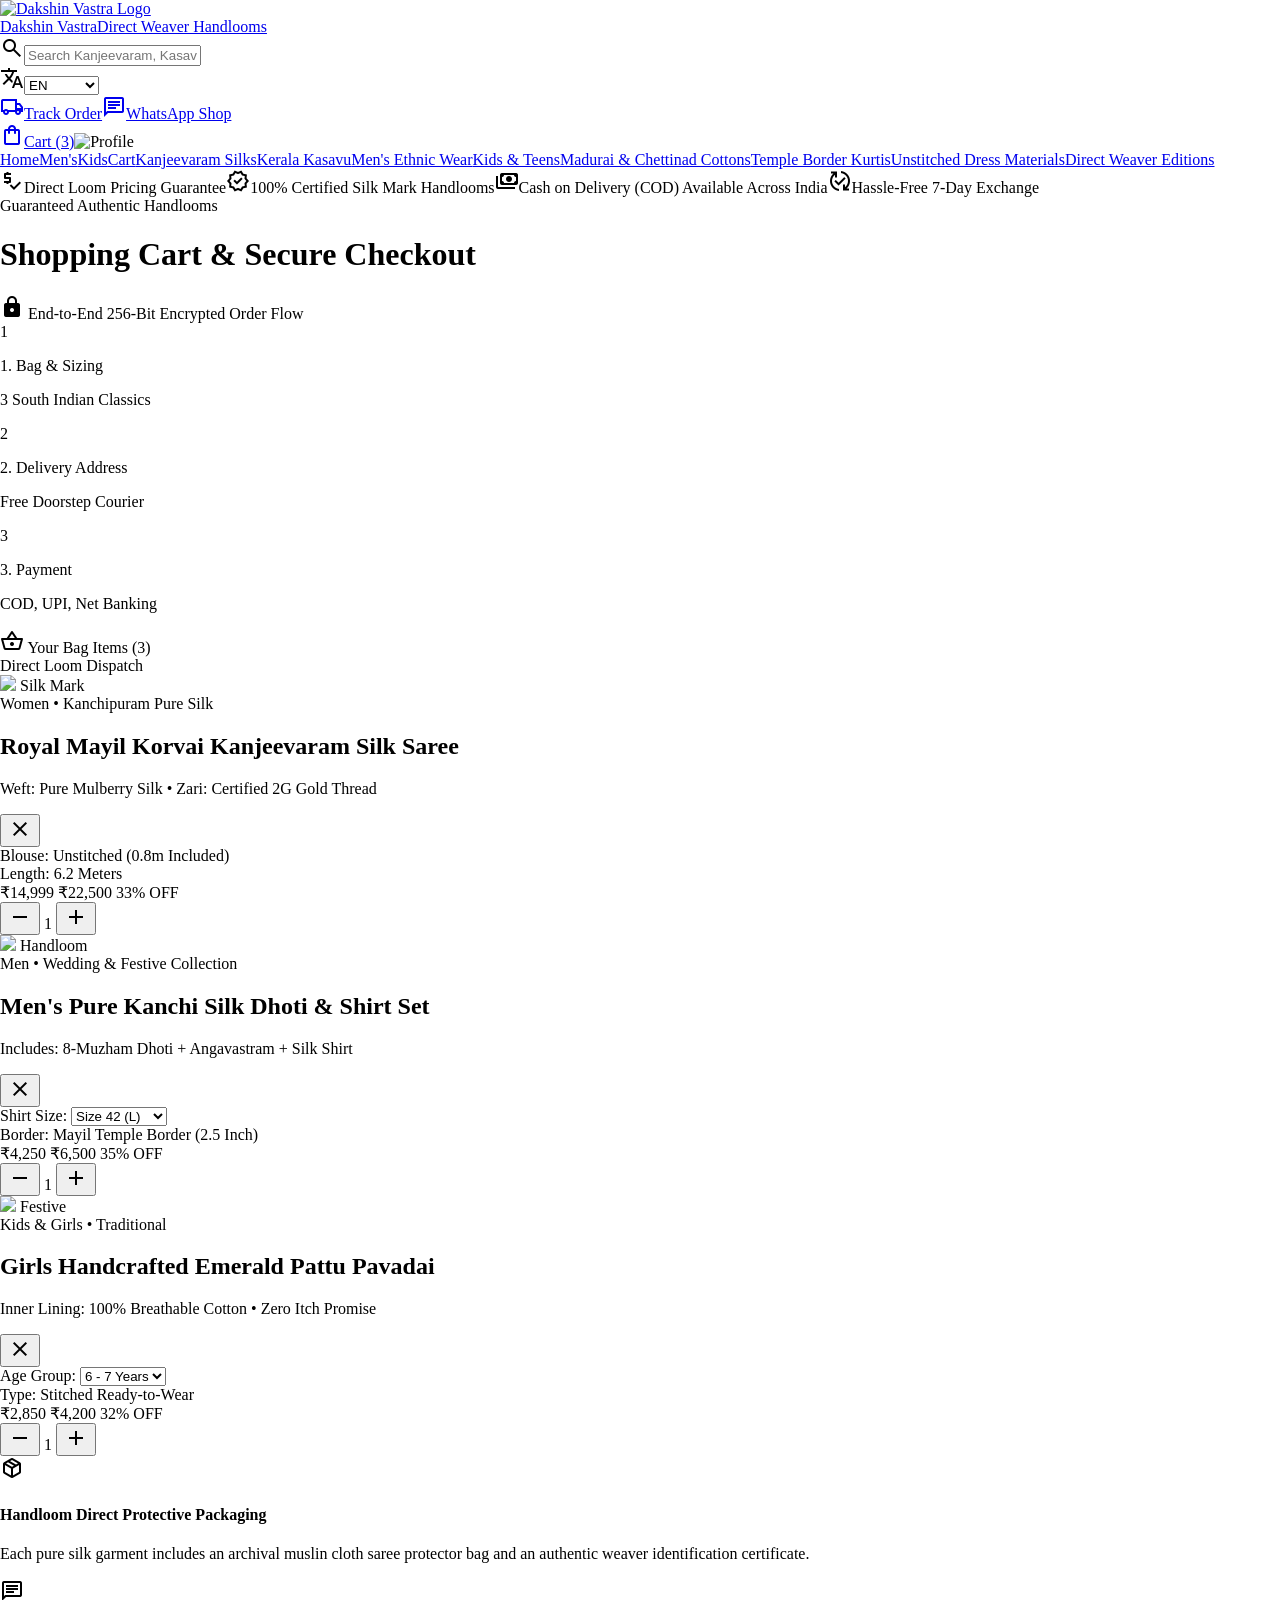
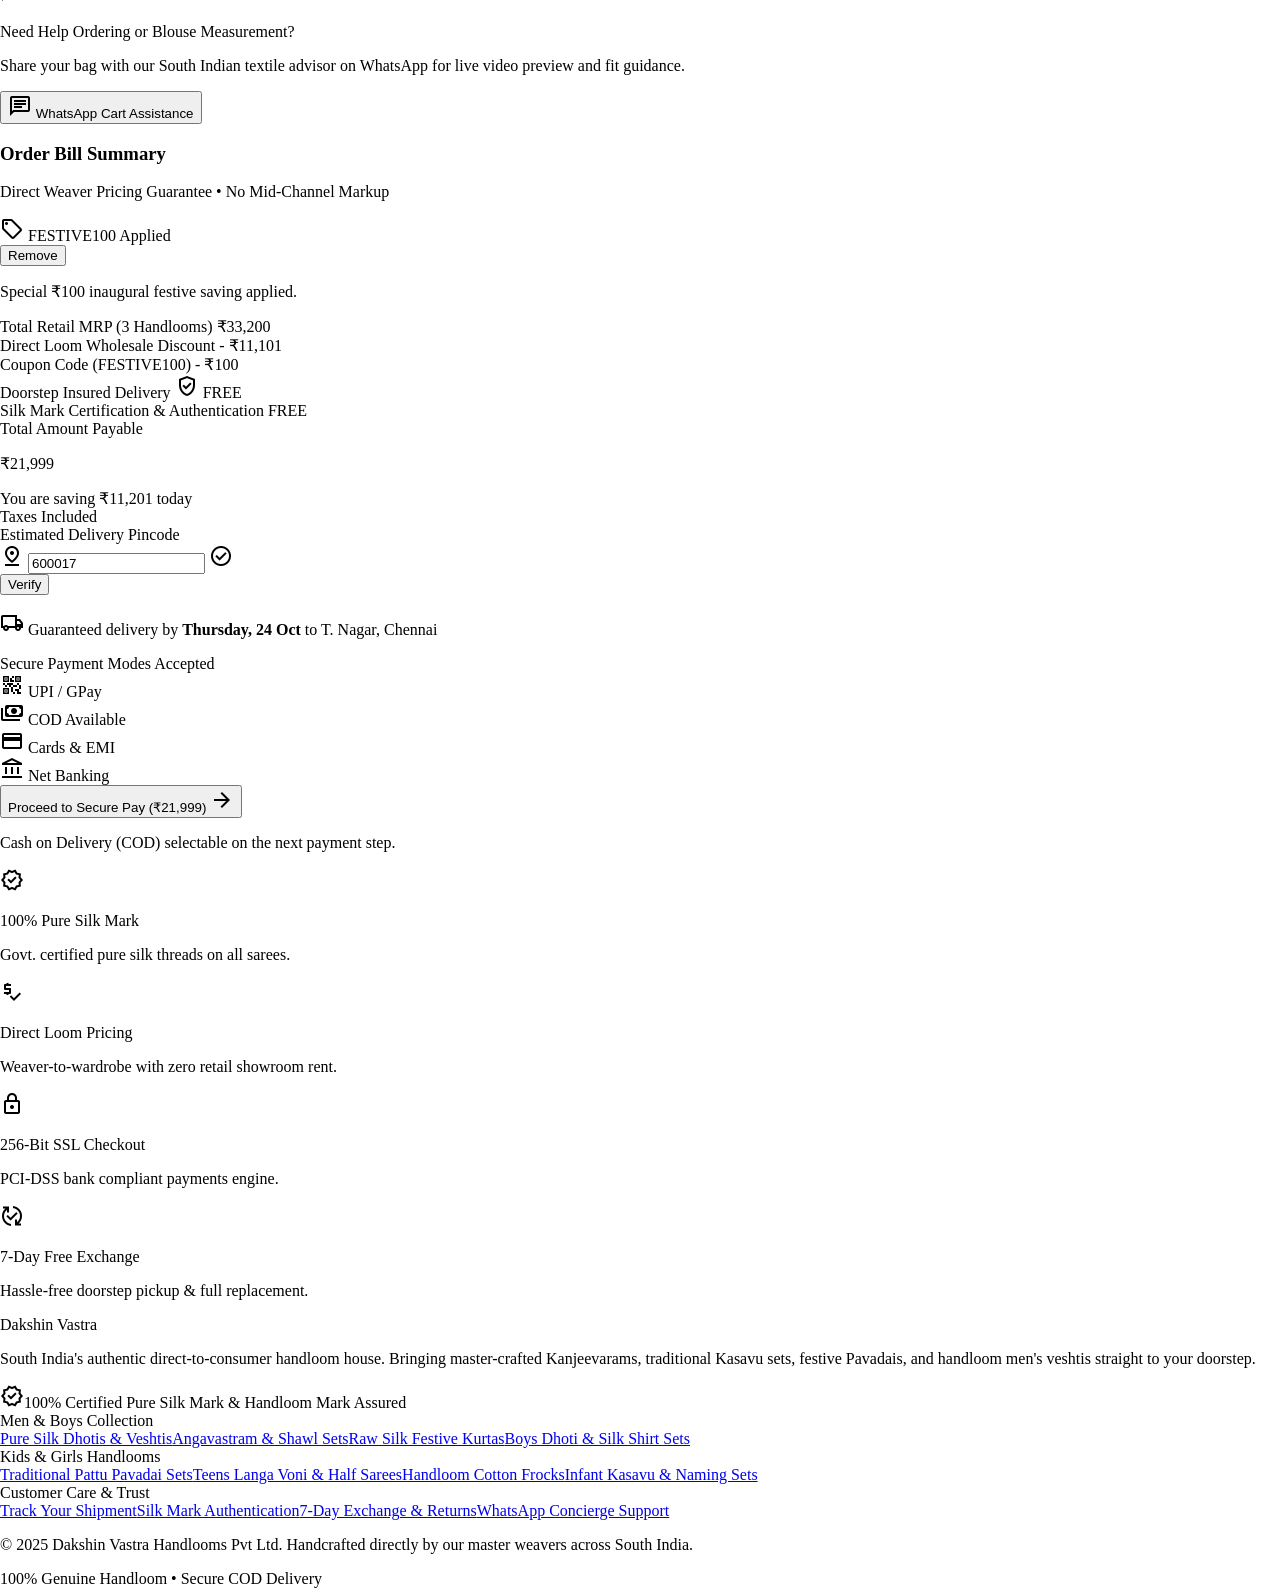
==== cart.html @ e1fdd0b8 "first commit" ====
<!DOCTYPE html>

<html lang="en"><head><meta charset="utf-8"/><meta content="width=device-width, initial-scale=1.0" name="viewport"/><meta content="web_standard" name="shell-type"/><link href="https://fonts.googleapis.com/css2?family=Plus+Jakarta+Sans:wght@400;600;700;800&amp;family=Material+Symbols+Outlined:opsz,wght,FILL,GRAD@20..48,100..700,0..1,-50..200" rel="stylesheet"/>
<link href="https://fonts.googleapis.com/css2?family=Material+Symbols+Outlined:wght,FILL@100..700,0..1&amp;display=swap" rel="stylesheet"/>
<link href="https://fonts.googleapis.com/css2?family=Material+Symbols+Outlined:wght,FILL@100..700,0..1&amp;display=swap" rel="stylesheet"/><style>@layer base{html,body{margin:0;padding:0;}body{overscroll-behavior:none;}main>:first-child{margin-top:0!important;}main>:last-child{margin-bottom:0!important;}}::-webkit-scrollbar{display:none;}</style><script src="https://cdn.tailwindcss.com"></script><script id="tailwind-config">tailwind.config = {
    darkMode: "class",
    theme: {
      extend: {
        "colors": {
          "on-secondary-fixed-variant": "#6e3900",
          "on-primary-fixed-variant": "#920029",
          "on-primary-container": "#ffd0d2",
          "on-secondary": "#ffffff",
          "surface-container-highest": "#d5e3fc",
          "inverse-primary": "#ffb2b7",
          "tertiary": "#00533b",
          "secondary-container": "#fe932c",
          "inverse-on-surface": "#eaf1ff",
          "on-tertiary-container": "#90eec5",
          "outline-variant": "#e3bdbf",
          "surface-bright": "#f8f9ff",
          "on-tertiary": "#ffffff",
          "tertiary-fixed-dim": "#7bd8b1",
          "surface-variant": "#d5e3fc",
          "outline": "#8f6f70",
          "surface-container-lowest": "#ffffff",
          "secondary": "#904d00",
          "on-background": "#0d1c2e",
          "secondary-fixed": "#ffdcc3",
          "error-container": "#ffdad6",
          "surface-dim": "#ccdbf3",
          "on-tertiary-fixed-variant": "#00513a",
          "on-error-container": "#93000a",
          "surface-container": "#e6eeff",
          "surface-tint": "#bb0f3a",
          "background": "#f8f9ff",
          "inverse-surface": "#233144",
          "primary": "#95002a",
          "on-surface-variant": "#5b4041",
          "error": "#ba1a1a",
          "surface-container-high": "#dce9ff",
          "on-primary-fixed": "#40000d",
          "tertiary-container": "#006e4f",
          "on-primary": "#ffffff",
          "on-error": "#ffffff",
          "primary-fixed-dim": "#ffb2b7",
          "on-surface": "#0d1c2e",
          "secondary-fixed-dim": "#ffb77d",
          "surface": "#f8f9ff",
          "tertiary-fixed": "#97f5cc",
          "surface-container-low": "#eff4ff",
          "on-tertiary-fixed": "#002115",
          "on-secondary-container": "#663500",
          "primary-container": "#be123c",
          "on-secondary-fixed": "#2f1500",
          "primary-fixed": "#ffdadb"
        },
        "borderRadius": {
          "DEFAULT": "0.125rem",
          "lg": "0.25rem",
          "xl": "0.5rem",
          "full": "0.75rem"
        },
        "spacing": {
          "gutter": "1rem",
          "margin": "1.5rem",
          "space-sm": "0.5rem",
          "space-xs": "0.25rem",
          "margin-mobile": "0.75rem",
          "space-xl": "2rem",
          "gutter-mobile": "0.5rem",
          "space-lg": "1.25rem",
          "space-md": "0.75rem"
        },
        "fontFamily": {
          "label-md": [
            "Plus Jakarta Sans"
          ],
          "headline-md": [
            "Plus Jakarta Sans"
          ],
          "body-md": [
            "Plus Jakarta Sans"
          ],
          "display-lg": [
            "Plus Jakarta Sans"
          ],
          "label-sm": [
            "Plus Jakarta Sans"
          ],
          "body-sm": [
            "Plus Jakarta Sans"
          ],
          "headline-sm": [
            "Plus Jakarta Sans"
          ],
          "label-lg": [
            "Plus Jakarta Sans"
          ],
          "body-lg": [
            "Plus Jakarta Sans"
          ],
          "headline-lg-mobile": [
            "Plus Jakarta Sans"
          ],
          "headline-lg": [
            "Plus Jakarta Sans"
          ]
        },
        "fontSize": {
          "label-md": [
            "12px",
            {
              "lineHeight": "16px",
              "letterSpacing": "0.02em",
              "fontWeight": "600"
            }
          ],
          "headline-md": [
            "22px",
            {
              "lineHeight": "30px",
              "fontWeight": "700"
            }
          ],
          "body-md": [
            "14px",
            {
              "lineHeight": "20px",
              "fontWeight": "400"
            }
          ],
          "display-lg": [
            "40px",
            {
              "lineHeight": "48px",
              "letterSpacing": "-0.02em",
              "fontWeight": "800"
            }
          ],
          "label-sm": [
            "10px",
            {
              "lineHeight": "14px",
              "letterSpacing": "0.04em",
              "fontWeight": "700"
            }
          ],
          "body-sm": [
            "12px",
            {
              "lineHeight": "18px",
              "fontWeight": "400"
            }
          ],
          "headline-sm": [
            "18px",
            {
              "lineHeight": "26px",
              "fontWeight": "600"
            }
          ],
          "label-lg": [
            "14px",
            {
              "lineHeight": "20px",
              "letterSpacing": "0.01em",
              "fontWeight": "700"
            }
          ],
          "body-lg": [
            "16px",
            {
              "lineHeight": "24px",
              "fontWeight": "400"
            }
          ],
          "headline-lg-mobile": [
            "24px",
            {
              "lineHeight": "32px",
              "letterSpacing": "-0.01em",
              "fontWeight": "700"
            }
          ],
          "headline-lg": [
            "30px",
            {
              "lineHeight": "38px",
              "letterSpacing": "-0.01em",
              "fontWeight": "700"
            }
          ]
        }
      },
    },
  }</script></head><body class="bg-surface font-body-md text-body-md text-on-surface antialiased"><header class="fixed top-0 left-0 w-full z-50 bg-surface-container-lowest/95 backdrop-blur-xl shadow-[0_1px_8px_rgba(0,0,0,0.04)]"><div class="h-36 max-w-7xl mx-auto px-margin flex flex-col justify-between py-space-xs"><div class="flex items-center justify-between gap-gutter pt-space-xs"><div class="flex items-center gap-space-md shrink-0"><a class="flex items-center gap-space-md shrink-0" href="index.html"><img alt="Dakshin Vastra Logo" class="h-8 w-auto object-contain" src="https://lh3.googleusercontent.com/aida-public/[base64]"/><div class="flex flex-col"><span class="font-headline-sm text-headline-sm font-bold text-primary tracking-tight">Dakshin Vastra</span><span class="font-label-sm text-label-sm text-on-surface-variant uppercase tracking-wider">Direct Weaver Handlooms</span></div></a></div><div class="flex-1 max-w-2xl px-space-md"><div class="flex items-center bg-surface-container-low px-space-md py-space-xs rounded-xl"><span class="material-symbols-outlined text-outline mr-space-xs text-lg">search</span><input class="w-full bg-transparent border-0 outline-none font-body-sm text-body-sm text-on-surface placeholder-on-surface-variant focus:ring-0" placeholder="Search Kanjeevaram, Kasavu, Men's Veshti Sets, Pattu Pavadai, Kurtis..." type="text"/></div></div><div class="flex items-center gap-gutter shrink-0"><div class="flex items-center gap-space-xs bg-surface-container px-space-sm py-space-xs rounded-lg"><span class="material-symbols-outlined text-base text-secondary">translate</span><select class="bg-transparent border-0 outline-none font-label-md text-label-md text-on-surface cursor-pointer"><option selected="">EN</option><option>தமிழ்</option><option>తెలుగు</option><option>ಕನ್ನಡ</option><option>മലയാളം</option></select></div><a class="font-label-md text-label-md text-on-surface-variant hover:text-on-surface transition-colors flex items-center gap-space-xs" href="#"><span class="material-symbols-outlined text-base">local_shipping</span>Track Order</a><a class="bg-tertiary text-on-tertiary font-label-md text-label-md px-space-md py-space-xs rounded-xl shadow-[0_1px_8px_rgba(0,0,0,0.04)] hover:bg-tertiary-container hover:text-on-tertiary transition-colors flex items-center gap-space-xs" href="#"><span class="material-symbols-outlined text-base">chat</span>WhatsApp Shop</a><div class="flex items-center gap-gutter pl-space-xs"><a class="flex items-center gap-space-xs text-on-surface-variant hover:text-on-surface transition-colors" href="cart.html"><span class="material-symbols-outlined text-xl text-primary">shopping_bag</span><span class="font-label-md text-label-md font-bold text-primary">Cart (3)</span></a><img alt="Profile" class="w-8 h-8 rounded-full object-cover" src="https://lh3.googleusercontent.com/aida-public/[base64]"/></div></div></div><nav class="flex items-center justify-between overflow-x-auto gap-space-md py-space-sm px-space-sm scrollbar-none bg-gradient-to-r from-[#ffe8f1] via-[#fff2f8] to-[#fce2ee] border-y border-[#d81b60]/30 shadow-[inset_0_1px_0_rgba(255,255,255,0.7)]" data-active-classes="bg-primary-container text-on-primary font-bold rounded-lg"><a class="shrink-0 font-label-lg text-label-lg text-on-surface-variant hover:text-primary border border-[#d81b60]/60 rounded-xl bg-white/80 px-space-md py-space-sm transition-all duration-200 shadow-sm hover:shadow-md hover:-translate-y-0.5" href="index.html">Home</a><a class="shrink-0 font-label-lg text-label-lg text-on-surface-variant hover:text-primary border border-[#d81b60]/60 rounded-xl bg-white/80 px-space-md py-space-sm transition-all duration-200 shadow-sm hover:shadow-md hover:-translate-y-0.5" href="mens.html">Men's</a><a class="shrink-0 font-label-lg text-label-lg text-on-surface-variant hover:text-primary border border-[#d81b60]/60 rounded-xl bg-white/80 px-space-md py-space-sm transition-all duration-200 shadow-sm hover:shadow-md hover:-translate-y-0.5" href="kids.html">Kids</a><a class="shrink-0 font-label-lg text-label-lg text-on-surface-variant hover:text-primary border border-[#d81b60]/60 rounded-xl bg-white/80 px-space-md py-space-sm transition-all duration-200 shadow-sm hover:shadow-md hover:-translate-y-0.5" href="cart.html">Cart</a><a class="shrink-0 font-label-lg text-label-lg text-on-surface-variant hover:text-primary border border-[#d81b60]/60 rounded-xl bg-white/80 px-space-md py-space-sm transition-all duration-200 shadow-sm hover:shadow-md hover:-translate-y-0.5" data-path="kanjeevaram-silks" href="index.html">Kanjeevaram Silks</a><a class="shrink-0 font-label-lg text-label-lg text-on-surface-variant hover:text-primary border border-[#d81b60]/60 rounded-xl bg-white/80 px-space-md py-space-sm transition-all duration-200 shadow-sm hover:shadow-md hover:-translate-y-0.5" data-path="kerala-kasavu" href="index.html">Kerala Kasavu</a><a class="shrink-0 font-label-lg text-label-lg text-on-surface-variant hover:text-primary border border-[#d81b60]/60 rounded-xl bg-white/80 px-space-md py-space-sm transition-all duration-200 shadow-sm hover:shadow-md hover:-translate-y-0.5" data-path="mens-ethnic-wear" href="mens.html">Men's Ethnic Wear</a><a class="shrink-0 font-label-lg text-label-lg text-on-surface-variant hover:text-primary border border-[#d81b60]/60 rounded-xl bg-white/80 px-space-md py-space-sm transition-all duration-200 shadow-sm hover:shadow-md hover:-translate-y-0.5" data-path="kids-teens-traditionals" href="kids.html">Kids &amp; Teens</a><a class="shrink-0 font-label-lg text-label-lg text-on-surface-variant hover:text-primary border border-[#d81b60]/60 rounded-xl bg-white/80 px-space-md py-space-sm transition-all duration-200 shadow-sm hover:shadow-md hover:-translate-y-0.5" data-path="madurai-chettinad-cottons" href="index.html">Madurai &amp; Chettinad Cottons</a><a class="shrink-0 font-label-lg text-label-lg text-on-surface-variant hover:text-primary border border-[#d81b60]/60 rounded-xl bg-white/80 px-space-md py-space-sm transition-all duration-200 shadow-sm hover:shadow-md hover:-translate-y-0.5" data-path="temple-border-kurtis" href="index.html">Temple Border Kurtis</a><a class="shrink-0 font-label-lg text-label-lg text-on-surface-variant hover:text-primary border border-[#d81b60]/60 rounded-xl bg-white/80 px-space-md py-space-sm transition-all duration-200 shadow-sm hover:shadow-md hover:-translate-y-0.5" data-path="unstitched-dress-materials" href="index.html">Unstitched Dress Materials</a><a class="shrink-0 font-label-lg text-label-lg text-on-surface-variant hover:text-primary border border-[#d81b60]/60 rounded-xl bg-white/80 px-space-md py-space-sm transition-all duration-200 shadow-sm hover:shadow-md hover:-translate-y-0.5" data-path="direct-weaver-editions" href="index.html">Direct Weaver Editions</a></nav></div><div class="w-full bg-secondary-fixed text-on-secondary-fixed py-space-xs px-margin"><div class="max-w-7xl mx-auto flex items-center justify-around font-label-md text-label-md"><span class="flex items-center gap-space-xs"><span class="material-symbols-outlined text-base text-secondary">price_check</span>Direct Loom Pricing Guarantee</span><span class="flex items-center gap-space-xs"><span class="material-symbols-outlined text-base text-secondary">verified</span>100% Certified Silk Mark Handlooms</span><span class="flex items-center gap-space-xs"><span class="material-symbols-outlined text-base text-secondary">payments</span>Cash on Delivery (COD) Available Across India</span><span class="flex items-center gap-space-xs"><span class="material-symbols-outlined text-base text-secondary">published_with_changes</span>Hassle-Free 7-Day Exchange</span></div></div></header><main class="w-full pt-36 bg-surface"><div class="flex flex-col w-full">
<div class="max-w-7xl mx-auto w-full px-margin-mobile md:px-margin py-space-lg">
<!-- Breadcrumb / Stepper Navigation -->
<div class="mb-space-xl">
<div class="flex flex-col md:flex-row md:items-center justify-between gap-space-md pb-space-md">
<div>
<span class="font-label-sm text-label-sm uppercase tracking-widest text-primary font-bold">Guaranteed Authentic Handlooms</span>
<h1 class="font-headline-lg text-headline-lg text-on-surface tracking-tight mt-space-xs">Shopping Cart &amp; Secure Checkout</h1>
</div>
<div class="flex items-center gap-space-xs text-on-surface-variant font-label-md text-label-md">
<span class="material-symbols-outlined text-tertiary text-base" style="font-variation-settings: 'FILL' 1;">lock</span>
<span>End-to-End 256-Bit Encrypted Order Flow</span>
</div>
</div>
<!-- 3-Step Checkout Stepper -->
<div class="bg-surface-container-low rounded-xl p-space-sm md:p-space-md shadow-sm">
<div class="grid grid-cols-3 gap-space-xs md:gap-gutter text-center relative">
<!-- Step 1: Active -->
<div class="flex items-center gap-space-xs md:gap-space-sm bg-surface-container-lowest p-space-xs md:p-space-sm rounded-lg shadow-sm">
<div class="w-7 h-7 md:w-8 md:h-8 rounded-full bg-primary text-on-primary flex items-center justify-center font-label-lg text-label-lg shrink-0">1</div>
<div class="text-left min-w-0">
<p class="font-label-md text-label-md font-bold text-primary truncate">1. Bag &amp; Sizing</p>
<p class="font-body-sm text-body-sm text-on-surface-variant hidden sm:block truncate">3 South Indian Classics</p>
</div>
</div>
<!-- Step 2: Next -->
<div class="flex items-center gap-space-xs md:gap-space-sm p-space-xs md:p-space-sm rounded-lg opacity-85">
<div class="w-7 h-7 md:w-8 md:h-8 rounded-full bg-surface-container-high text-on-surface flex items-center justify-center font-label-lg text-label-lg shrink-0">2</div>
<div class="text-left min-w-0">
<p class="font-label-md text-label-md font-bold text-on-surface truncate">2. Delivery Address</p>
<p class="font-body-sm text-body-sm text-on-surface-variant hidden sm:block truncate">Free Doorstep Courier</p>
</div>
</div>
<!-- Step 3: Pending -->
<div class="flex items-center gap-space-xs md:gap-space-sm p-space-xs md:p-space-sm rounded-lg opacity-60">
<div class="w-7 h-7 md:w-8 md:h-8 rounded-full bg-surface-container-high text-on-surface flex items-center justify-center font-label-lg text-label-lg shrink-0">3</div>
<div class="text-left min-w-0">
<p class="font-label-md text-label-md font-bold text-on-surface truncate">3. Payment</p>
<p class="font-body-sm text-body-sm text-on-surface-variant hidden sm:block truncate">COD, UPI, Net Banking</p>
</div>
</div>
</div>
</div>
</div>
<!-- Main Content Grid -->
<div class="grid grid-cols-1 lg:grid-cols-12 gap-space-lg items-start">
<!-- Left Column: Cart Items & Customization (7 Cols) -->
<div class="lg:col-span-7 flex flex-col gap-space-lg">
<!-- Header Ribbon for Items -->
<div class="flex items-center justify-between bg-surface-container-lowest p-space-md rounded-xl shadow-sm">
<div class="flex items-center gap-space-sm">
<span class="material-symbols-outlined text-primary text-xl">shopping_basket</span>
<span class="font-headline-sm text-headline-sm text-on-surface font-bold">Your Bag Items (3)</span>
</div>
<span class="bg-secondary-fixed text-on-secondary-fixed font-label-sm text-label-sm px-space-sm py-space-xs rounded-full font-bold">Direct Loom Dispatch</span>
</div>
<!-- Product Cards Container -->
<div class="flex flex-col gap-space-md">
<!-- Item 1: Women's Saree -->
<div class="bg-surface-container-lowest p-space-md rounded-xl shadow-sm relative overflow-hidden flex flex-col sm:flex-row gap-space-md transition hover:shadow-md">
<div class="w-full sm:w-32 h-44 sm:h-40 shrink-0 rounded-lg overflow-hidden relative">
<img class="w-full h-full object-cover" data-alt="Exquisite Royal Mayil motif peacock blue and rani pink pure Kanjeevaram silk saree adorned with gleaming gold zari borders, photographed under soft boutique daylight showcasing fine hand-woven silk luster" src="https://lh3.googleusercontent.com/aida-public/[base64]"/>
<span class="absolute top-space-xs left-space-xs bg-tertiary text-on-tertiary font-label-sm text-label-sm px-space-xs py-0.5 rounded-DEFAULT">Silk Mark</span>
</div>
<div class="flex flex-col justify-between flex-1 min-w-0">
<div>
<div class="flex items-start justify-between gap-space-xs">
<div>
<span class="font-label-sm text-label-sm text-secondary uppercase tracking-wider font-bold">Women • Kanchipuram Pure Silk</span>
<h2 class="font-headline-sm text-headline-sm text-on-surface font-bold truncate">Royal Mayil Korvai Kanjeevaram Silk Saree</h2>
<p class="font-body-sm text-body-sm text-on-surface-variant mt-0.5">Weft: Pure Mulberry Silk • Zari: Certified 2G Gold Thread</p>
</div>
<button aria-label="Remove item" class="text-outline hover:text-error transition-colors p-space-xs">
<span class="material-symbols-outlined text-lg">close</span>
</button>
</div>
<!-- Customization / Options -->
<div class="flex flex-wrap items-center gap-space-sm mt-space-sm font-label-sm text-label-sm">
<div class="bg-surface-container-low px-space-sm py-space-xs rounded-lg flex items-center gap-space-xs text-on-surface">
<span class="text-on-surface-variant">Blouse:</span>
<span class="font-bold">Unstitched (0.8m Included)</span>
</div>
<div class="bg-surface-container-low px-space-sm py-space-xs rounded-lg flex items-center gap-space-xs text-on-surface">
<span class="text-on-surface-variant">Length:</span>
<span class="font-bold">6.2 Meters</span>
</div>
</div>
</div>
<div class="flex items-end justify-between mt-space-md pt-space-xs">
<div class="flex items-center gap-space-xs">
<span class="font-headline-sm text-headline-sm font-bold text-primary">₹14,999</span>
<span class="font-body-sm text-body-sm text-outline line-through">₹22,500</span>
<span class="font-label-sm text-label-sm text-tertiary font-bold ml-space-xs">33% OFF</span>
</div>
<!-- Quantity Pill -->
<div class="flex items-center bg-surface-container-low rounded-lg p-0.5">
<button aria-label="Decrease quantity" class="w-7 h-7 flex items-center justify-center rounded-DEFAULT bg-surface-container-lowest text-on-surface font-bold hover:bg-surface-container transition">
<span class="material-symbols-outlined text-sm">remove</span>
</button>
<span class="px-space-sm font-label-md text-label-md font-bold text-on-surface">1</span>
<button aria-label="Increase quantity" class="w-7 h-7 flex items-center justify-center rounded-DEFAULT bg-surface-container-lowest text-on-surface font-bold hover:bg-surface-container transition">
<span class="material-symbols-outlined text-sm">add</span>
</button>
</div>
</div>
</div>
</div>
<!-- Item 2: Men's Handloom Set -->
<div class="bg-surface-container-lowest p-space-md rounded-xl shadow-sm relative overflow-hidden flex flex-col sm:flex-row gap-space-md transition hover:shadow-md">
<div class="w-full sm:w-32 h-44 sm:h-40 shrink-0 rounded-lg overflow-hidden relative">
<img class="w-full h-full object-cover" data-alt="Traditional South Indian men's pure raw silk cream-colored dhoti veshti and matching silk full-sleeve shirt set neatly folded with thick gold temple border accent, pristine studio flatlay lighting" src="https://lh3.googleusercontent.com/aida-public/[base64]"/>
<span class="absolute top-space-xs left-space-xs bg-tertiary-container text-on-tertiary font-label-sm text-label-sm px-space-xs py-0.5 rounded-DEFAULT">Handloom</span>
</div>
<div class="flex flex-col justify-between flex-1 min-w-0">
<div>
<div class="flex items-start justify-between gap-space-xs">
<div>
<span class="font-label-sm text-label-sm text-secondary uppercase tracking-wider font-bold">Men • Wedding &amp; Festive Collection</span>
<h2 class="font-headline-sm text-headline-sm text-on-surface font-bold truncate">Men's Pure Kanchi Silk Dhoti &amp; Shirt Set</h2>
<p class="font-body-sm text-body-sm text-on-surface-variant mt-0.5">Includes: 8-Muzham Dhoti + Angavastram + Silk Shirt</p>
</div>
<button aria-label="Remove item" class="text-outline hover:text-error transition-colors p-space-xs">
<span class="material-symbols-outlined text-lg">close</span>
</button>
</div>
<!-- Customization / Options -->
<div class="flex flex-wrap items-center gap-space-sm mt-space-sm font-label-sm text-label-sm">
<div class="bg-surface-container-low px-space-sm py-space-xs rounded-lg flex items-center gap-space-xs text-on-surface">
<span class="text-on-surface-variant">Shirt Size:</span>
<select aria-label="Select shirt size" class="bg-transparent border-0 font-label-sm text-label-sm font-bold text-on-surface cursor-pointer focus:ring-0 p-0">
<option>Size 40 (M)</option>
<option selected="">Size 42 (L)</option>
<option>Size 44 (XL)</option>
</select>
</div>
<div class="bg-surface-container-low px-space-sm py-space-xs rounded-lg flex items-center gap-space-xs text-on-surface">
<span class="text-on-surface-variant">Border:</span>
<span class="font-bold">Mayil Temple Border (2.5 Inch)</span>
</div>
</div>
</div>
<div class="flex items-end justify-between mt-space-md pt-space-xs">
<div class="flex items-center gap-space-xs">
<span class="font-headline-sm text-headline-sm font-bold text-primary">₹4,250</span>
<span class="font-body-sm text-body-sm text-outline line-through">₹6,500</span>
<span class="font-label-sm text-label-sm text-tertiary font-bold ml-space-xs">35% OFF</span>
</div>
<!-- Quantity Pill -->
<div class="flex items-center bg-surface-container-low rounded-lg p-0.5">
<button aria-label="Decrease quantity" class="w-7 h-7 flex items-center justify-center rounded-DEFAULT bg-surface-container-lowest text-on-surface font-bold hover:bg-surface-container transition">
<span class="material-symbols-outlined text-sm">remove</span>
</button>
<span class="px-space-sm font-label-md text-label-md font-bold text-on-surface">1</span>
<button aria-label="Increase quantity" class="w-7 h-7 flex items-center justify-center rounded-DEFAULT bg-surface-container-lowest text-on-surface font-bold hover:bg-surface-container transition">
<span class="material-symbols-outlined text-sm">add</span>
</button>
</div>
</div>
</div>
</div>
<!-- Item 3: Kids Pattu Pavadai -->
<div class="bg-surface-container-lowest p-space-md rounded-xl shadow-sm relative overflow-hidden flex flex-col sm:flex-row gap-space-md transition hover:shadow-md">
<div class="w-full sm:w-32 h-44 sm:h-40 shrink-0 rounded-lg overflow-hidden relative">
<img class="w-full h-full object-cover" data-alt="Traditional young girl's South Indian festive Pattu Pavadai lehenga set in deep emerald green and mango yellow with pure zari checks and broad golden border, styled on an ivory wooden stand" src="https://lh3.googleusercontent.com/aida-public/[base64]"/>
<span class="absolute top-space-xs left-space-xs bg-secondary text-on-secondary font-label-sm text-label-sm px-space-xs py-0.5 rounded-DEFAULT">Festive</span>
</div>
<div class="flex flex-col justify-between flex-1 min-w-0">
<div>
<div class="flex items-start justify-between gap-space-xs">
<div>
<span class="font-label-sm text-label-sm text-secondary uppercase tracking-wider font-bold">Kids &amp; Girls • Traditional</span>
<h2 class="font-headline-sm text-headline-sm text-on-surface font-bold truncate">Girls Handcrafted Emerald Pattu Pavadai</h2>
<p class="font-body-sm text-body-sm text-on-surface-variant mt-0.5">Inner Lining: 100% Breathable Cotton • Zero Itch Promise</p>
</div>
<button aria-label="Remove item" class="text-outline hover:text-error transition-colors p-space-xs">
<span class="material-symbols-outlined text-lg">close</span>
</button>
</div>
<!-- Customization / Options -->
<div class="flex flex-wrap items-center gap-space-sm mt-space-sm font-label-sm text-label-sm">
<div class="bg-surface-container-low px-space-sm py-space-xs rounded-lg flex items-center gap-space-xs text-on-surface">
<span class="text-on-surface-variant">Age Group:</span>
<select aria-label="Select age group" class="bg-transparent border-0 font-label-sm text-label-sm font-bold text-on-surface cursor-pointer focus:ring-0 p-0">
<option>4 - 5 Years</option>
<option selected="">6 - 7 Years</option>
<option>8 - 9 Years</option>
</select>
</div>
<div class="bg-surface-container-low px-space-sm py-space-xs rounded-lg flex items-center gap-space-xs text-on-surface">
<span class="text-on-surface-variant">Type:</span>
<span class="font-bold">Stitched Ready-to-Wear</span>
</div>
</div>
</div>
<div class="flex items-end justify-between mt-space-md pt-space-xs">
<div class="flex items-center gap-space-xs">
<span class="font-headline-sm text-headline-sm font-bold text-primary">₹2,850</span>
<span class="font-body-sm text-body-sm text-outline line-through">₹4,200</span>
<span class="font-label-sm text-label-sm text-tertiary font-bold ml-space-xs">32% OFF</span>
</div>
<!-- Quantity Pill -->
<div class="flex items-center bg-surface-container-low rounded-lg p-0.5">
<button aria-label="Decrease quantity" class="w-7 h-7 flex items-center justify-center rounded-DEFAULT bg-surface-container-lowest text-on-surface font-bold hover:bg-surface-container transition">
<span class="material-symbols-outlined text-sm">remove</span>
</button>
<span class="px-space-sm font-label-md text-label-md font-bold text-on-surface">1</span>
<button aria-label="Increase quantity" class="w-7 h-7 flex items-center justify-center rounded-DEFAULT bg-surface-container-lowest text-on-surface font-bold hover:bg-surface-container transition">
<span class="material-symbols-outlined text-sm">add</span>
</button>
</div>
</div>
</div>
</div>
</div>
<!-- Direct Customer Delivery Assurance -->
<div class="bg-surface-container-low p-space-md rounded-xl flex items-center gap-space-md">
<div class="w-10 h-10 rounded-full bg-surface-container-lowest flex items-center justify-center text-primary shrink-0 shadow-sm">
<span class="material-symbols-outlined text-xl">package_2</span>
</div>
<div class="flex-1">
<h4 class="font-label-lg text-label-lg font-bold text-on-surface">Handloom Direct Protective Packaging</h4>
<p class="font-body-sm text-body-sm text-on-surface-variant">Each pure silk garment includes an archival muslin cloth saree protector bag and an authentic weaver identification certificate.</p>
</div>
</div>
<!-- WhatsApp Concierge Support Card -->
<div class="bg-gradient-to-r from-tertiary-fixed-dim/20 to-surface-container-low p-space-md rounded-xl flex flex-col sm:flex-row items-start sm:items-center justify-between gap-space-md shadow-sm">
<div class="flex items-center gap-space-md">
<div class="w-12 h-12 rounded-full bg-tertiary text-on-tertiary flex items-center justify-center shrink-0 shadow-sm">
<span class="material-symbols-outlined text-2xl">chat</span>
</div>
<div>
<p class="font-label-lg text-label-lg font-bold text-on-surface">Need Help Ordering or Blouse Measurement?</p>
<p class="font-body-sm text-body-sm text-on-surface-variant">Share your bag with our South Indian textile advisor on WhatsApp for live video preview and fit guidance.</p>
</div>
</div>
<button class="bg-tertiary hover:bg-tertiary-container text-on-tertiary font-label-md text-label-md px-space-md py-space-sm rounded-lg flex items-center gap-space-xs shrink-0 transition-colors shadow-sm">
<span class="material-symbols-outlined text-base">chat</span>
<span>WhatsApp Cart Assistance</span>
</button>
</div>
</div>
<!-- Right Column: Transparent Summary & Payment Options (5 Cols) -->
<div class="lg:col-span-5 flex flex-col gap-space-md sticky top-40">
<!-- Order Summary Card -->
<div class="bg-surface-container-lowest p-space-lg rounded-xl shadow-md">
<h3 class="font-headline-sm text-headline-sm font-bold text-on-surface pb-space-xs">Order Bill Summary</h3>
<p class="font-body-sm text-body-sm text-on-surface-variant mb-space-md">Direct Weaver Pricing Guarantee • No Mid-Channel Markup</p>
<!-- Coupon Module -->
<div class="bg-surface-container-low p-space-sm rounded-lg mb-space-md">
<div class="flex items-center justify-between gap-space-xs">
<div class="flex items-center gap-space-xs flex-1">
<span class="material-symbols-outlined text-tertiary text-lg">local_offer</span>
<span class="font-label-md text-label-md font-bold text-tertiary">FESTIVE100</span>
<span class="font-label-sm text-label-sm bg-tertiary-fixed text-on-tertiary-fixed px-space-xs rounded-DEFAULT">Applied</span>
</div>
<button class="font-label-sm text-label-sm text-primary font-bold hover:underline">Remove</button>
</div>
<p class="font-body-sm text-body-sm text-on-surface-variant mt-1 pl-6">Special ₹100 inaugural festive saving applied.</p>
</div>
<!-- Price Line Items -->
<div class="flex flex-col gap-space-sm font-body-md text-body-md text-on-surface-variant pb-space-md">
<div class="flex justify-between items-center">
<span>Total Retail MRP (3 Handlooms)</span>
<span class="text-on-surface line-through font-body-sm text-body-sm">₹33,200</span>
</div>
<div class="flex justify-between items-center text-primary font-bold">
<span>Direct Loom Wholesale Discount</span>
<span>- ₹11,101</span>
</div>
<div class="flex justify-between items-center">
<span>Coupon Code (FESTIVE100)</span>
<span class="text-tertiary font-bold">- ₹100</span>
</div>
<div class="flex justify-between items-center">
<span class="flex items-center gap-space-xs">
<span>Doorstep Insured Delivery</span>
<span class="material-symbols-outlined text-outline text-sm">verified_user</span>
</span>
<span class="text-tertiary font-bold uppercase font-label-md text-label-md">FREE</span>
</div>
<div class="flex justify-between items-center">
<span>Silk Mark Certification &amp; Authentication</span>
<span class="text-tertiary font-bold uppercase font-label-md text-label-md">FREE</span>
</div>
</div>
<!-- Total Due Row -->
<div class="bg-surface-container-low p-space-md rounded-xl flex items-center justify-between mb-space-lg">
<div>
<span class="font-label-sm text-label-sm uppercase tracking-wider text-on-surface-variant font-bold">Total Amount Payable</span>
<p class="font-headline-md text-headline-md font-bold text-primary">₹21,999</p>
<span class="font-label-sm text-label-sm text-tertiary font-bold">You are saving ₹11,201 today</span>
</div>
<div class="text-right">
<span class="bg-tertiary-fixed text-on-tertiary-fixed font-label-sm text-label-sm px-space-sm py-space-xs rounded-full font-bold">Taxes Included</span>
</div>
</div>
<!-- Pincode Check -->
<div class="mb-space-md">
<label class="block font-label-sm text-label-sm uppercase tracking-wider text-on-surface-variant font-bold mb-space-xs">Estimated Delivery Pincode</label>
<div class="flex items-center gap-space-xs">
<div class="flex-1 flex items-center bg-surface-container-low px-space-md py-space-xs rounded-lg">
<span class="material-symbols-outlined text-outline mr-space-xs text-base">pin_drop</span>
<input class="w-full bg-transparent border-0 outline-none font-label-md text-label-md text-on-surface focus:ring-0 p-0" placeholder="Enter 6-digit Pincode" type="text" value="600017"/>
<span class="material-symbols-outlined text-tertiary text-lg">check_circle</span>
</div>
<button class="bg-surface-container-high hover:bg-surface-container-highest text-on-surface font-label-md text-label-md px-space-md py-space-xs rounded-lg transition-colors">
                Verify
              </button>
</div>
<p class="font-body-sm text-body-sm text-tertiary mt-1 flex items-center gap-1">
<span class="material-symbols-outlined text-sm">local_shipping</span> Guaranteed delivery by <strong>Thursday, 24 Oct</strong> to T. Nagar, Chennai
            </p>
</div>
<!-- Accepted Payment Methods Carousel -->
<div class="mb-space-lg">
<span class="block font-label-sm text-label-sm uppercase tracking-wider text-on-surface-variant font-bold mb-space-xs">Secure Payment Modes Accepted</span>
<div class="grid grid-cols-4 gap-space-xs text-center">
<div class="bg-surface-container-low p-space-xs rounded-lg flex flex-col items-center justify-center">
<span class="material-symbols-outlined text-primary text-xl">qr_code_2</span>
<span class="font-label-sm text-label-sm text-on-surface mt-0.5">UPI / GPay</span>
</div>
<div class="bg-surface-container-low p-space-xs rounded-lg flex flex-col items-center justify-center">
<span class="material-symbols-outlined text-secondary text-xl">payments</span>
<span class="font-label-sm text-label-sm text-on-surface mt-0.5">COD Available</span>
</div>
<div class="bg-surface-container-low p-space-xs rounded-lg flex flex-col items-center justify-center">
<span class="material-symbols-outlined text-primary text-xl">credit_card</span>
<span class="font-label-sm text-label-sm text-on-surface mt-0.5">Cards &amp; EMI</span>
</div>
<div class="bg-surface-container-low p-space-xs rounded-lg flex flex-col items-center justify-center">
<span class="material-symbols-outlined text-primary text-xl">account_balance</span>
<span class="font-label-sm text-label-sm text-on-surface mt-0.5">Net Banking</span>
</div>
</div>
</div>
<!-- Primary CTA Button -->
<button class="w-full bg-primary-container hover:bg-primary text-on-primary font-label-lg text-label-lg py-space-md rounded-xl shadow-md transition-all flex items-center justify-center gap-space-sm group">
<span>Proceed to Secure Pay (₹21,999)</span>
<span class="material-symbols-outlined text-lg transition-transform group-hover:translate-x-1">arrow_forward</span>
</button>
<p class="font-body-sm text-body-sm text-center text-on-surface-variant mt-space-sm">
            Cash on Delivery (COD) selectable on the next payment step.
          </p>
</div>
<!-- Trust Badges & Buyer Guarantees -->
<div class="bg-surface-container-lowest p-space-md rounded-xl shadow-sm">
<div class="grid grid-cols-2 gap-space-md">
<div class="flex items-start gap-space-sm">
<div class="w-8 h-8 rounded-full bg-surface-container-high flex items-center justify-center text-primary shrink-0">
<span class="material-symbols-outlined text-base">verified</span>
</div>
<div>
<p class="font-label-md text-label-md font-bold text-on-surface">100% Pure Silk Mark</p>
<p class="font-body-sm text-body-sm text-on-surface-variant">Govt. certified pure silk threads on all sarees.</p>
</div>
</div>
<div class="flex items-start gap-space-sm">
<div class="w-8 h-8 rounded-full bg-surface-container-high flex items-center justify-center text-secondary shrink-0">
<span class="material-symbols-outlined text-base">price_check</span>
</div>
<div>
<p class="font-label-md text-label-md font-bold text-on-surface">Direct Loom Pricing</p>
<p class="font-body-sm text-body-sm text-on-surface-variant">Weaver-to-wardrobe with zero retail showroom rent.</p>
</div>
</div>
<div class="flex items-start gap-space-sm">
<div class="w-8 h-8 rounded-full bg-surface-container-high flex items-center justify-center text-tertiary shrink-0">
<span class="material-symbols-outlined text-base">lock</span>
</div>
<div>
<p class="font-label-md text-label-md font-bold text-on-surface">256-Bit SSL Checkout</p>
<p class="font-body-sm text-body-sm text-on-surface-variant">PCI-DSS bank compliant payments engine.</p>
</div>
</div>
<div class="flex items-start gap-space-sm">
<div class="w-8 h-8 rounded-full bg-surface-container-high flex items-center justify-center text-primary shrink-0">
<span class="material-symbols-outlined text-base">published_with_changes</span>
</div>
<div>
<p class="font-label-md text-label-md font-bold text-on-surface">7-Day Free Exchange</p>
<p class="font-body-sm text-body-sm text-on-surface-variant">Hassle-free doorstep pickup &amp; full replacement.</p>
</div>
</div>
</div>
</div>
</div>
</div>
</div>
</div></main><footer class="w-full bg-surface-container-low mt-space-xl pt-space-xl pb-space-lg text-on-surface"><div class="max-w-7xl mx-auto px-margin grid grid-cols-1 md:grid-cols-4 gap-gutter mb-space-xl"><div class="flex flex-col gap-space-sm"><div class="flex items-center gap-space-xs mb-space-xs"><span class="font-headline-sm text-headline-sm font-bold text-primary">Dakshin Vastra</span></div><p class="font-body-sm text-body-sm text-on-surface-variant">South India's authentic direct-to-consumer handloom house. Bringing master-crafted Kanjeevarams, traditional Kasavu sets, festive Pavadais, and handloom men's veshtis straight to your doorstep.</p><div class="flex items-center gap-space-xs mt-space-xs font-label-md text-label-md text-tertiary"><span class="material-symbols-outlined text-base">verified</span>100% Certified Pure Silk Mark &amp; Handloom Mark Assured</div></div><div class="flex flex-col gap-space-sm"><span class="font-label-lg text-label-lg font-bold text-on-surface">Men &amp; Boys Collection</span><nav class="flex flex-col gap-space-xs" data-active-classes="text-primary font-bold"><a class="font-body-sm text-body-sm text-on-surface-variant hover:text-on-surface transition-colors" data-path="mens-pure-silk-dhotis" href="#">Pure Silk Dhotis &amp; Veshtis</a><a class="font-body-sm text-body-sm text-on-surface-variant hover:text-on-surface transition-colors" data-path="mens-angavastram-sets" href="#">Angavastram &amp; Shawl Sets</a><a class="font-body-sm text-body-sm text-on-surface-variant hover:text-on-surface transition-colors" data-path="mens-festive-kurtas" href="#">Raw Silk Festive Kurtas</a><a class="font-body-sm text-body-sm text-on-surface-variant hover:text-on-surface transition-colors" data-path="boys-dhoti-shirt-sets" href="#">Boys Dhoti &amp; Silk Shirt Sets</a></nav></div><div class="flex flex-col gap-space-sm"><span class="font-label-lg text-label-lg font-bold text-on-surface">Kids &amp; Girls Handlooms</span><nav class="flex flex-col gap-space-xs" data-active-classes="text-primary font-bold"><a class="font-body-sm text-body-sm text-on-surface-variant hover:text-on-surface transition-colors" data-path="kids-pattu-pavadai" href="#">Traditional Pattu Pavadai Sets</a><a class="font-body-sm text-body-sm text-on-surface-variant hover:text-on-surface transition-colors" data-path="girls-langa-voni" href="#">Teens Langa Voni &amp; Half Sarees</a><a class="font-body-sm text-body-sm text-on-surface-variant hover:text-on-surface transition-colors" data-path="girls-anarkali-frocks" href="#">Handloom Cotton Frocks</a><a class="font-body-sm text-body-sm text-on-surface-variant hover:text-on-surface transition-colors" data-path="infant-first-kasavu" href="#">Infant Kasavu &amp; Naming Sets</a></nav></div><div class="flex flex-col gap-space-sm"><span class="font-label-lg text-label-lg font-bold text-on-surface">Customer Care &amp; Trust</span><nav class="flex flex-col gap-space-xs" data-active-classes="text-primary font-bold"><a class="font-body-sm text-body-sm text-on-surface-variant hover:text-on-surface transition-colors" data-path="track-order" href="#">Track Your Shipment</a><a class="font-body-sm text-body-sm text-on-surface-variant hover:text-on-surface transition-colors" data-path="silk-mark-authenticity" href="#">Silk Mark Authentication</a><a class="font-body-sm text-body-sm text-on-surface-variant hover:text-on-surface transition-colors" data-path="shipping-returns" href="#">7-Day Exchange &amp; Returns</a><a class="font-body-sm text-body-sm text-on-surface-variant hover:text-on-surface transition-colors" data-path="contact-concierge" href="#">WhatsApp Concierge Support</a></nav></div></div><div class="max-w-7xl mx-auto px-margin pt-space-md border-0 flex flex-col md:flex-row items-center justify-between text-on-surface-variant font-body-sm text-body-sm"><p>© 2025 Dakshin Vastra Handlooms Pvt Ltd. Handcrafted directly by our master weavers across South India.</p><div class="flex items-center gap-space-md"><span class="font-label-sm text-label-sm uppercase text-secondary font-bold">100% Genuine Handloom • Secure COD Delivery</span></div></div></footer></body></html>
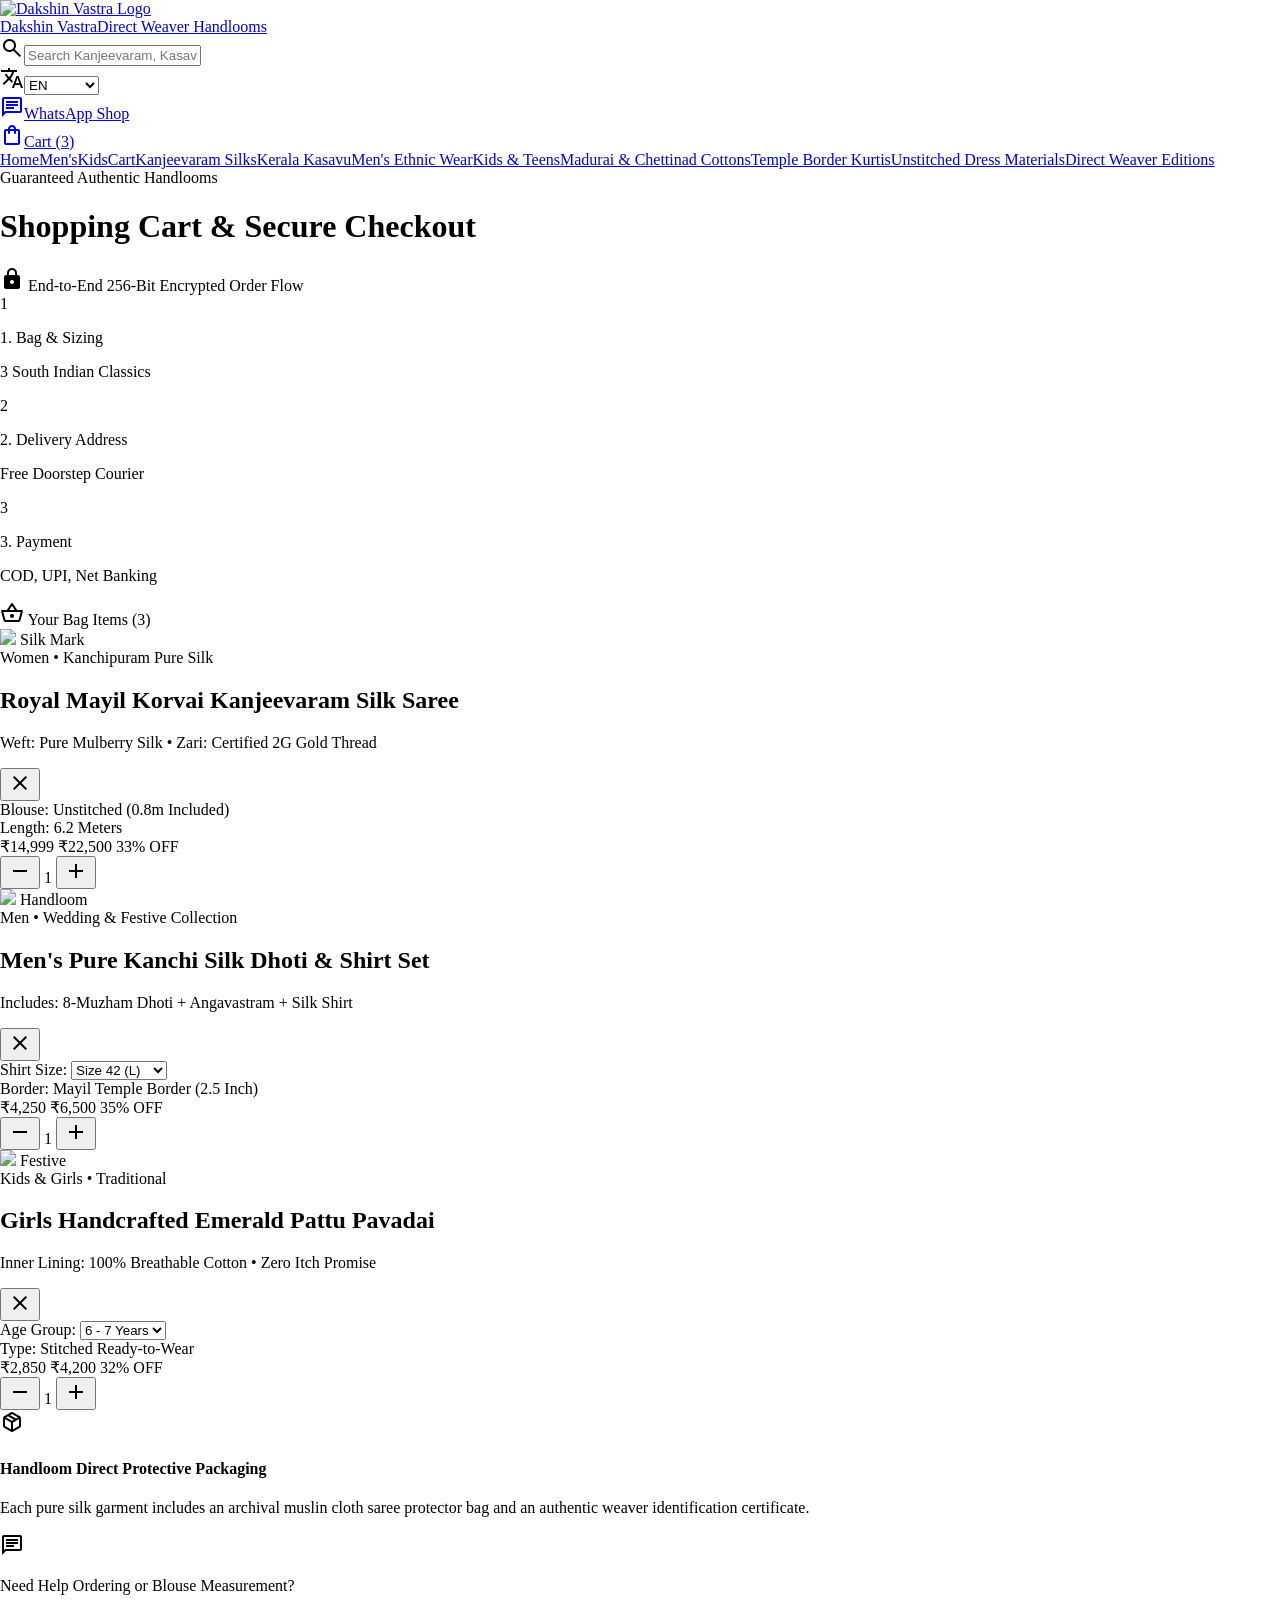
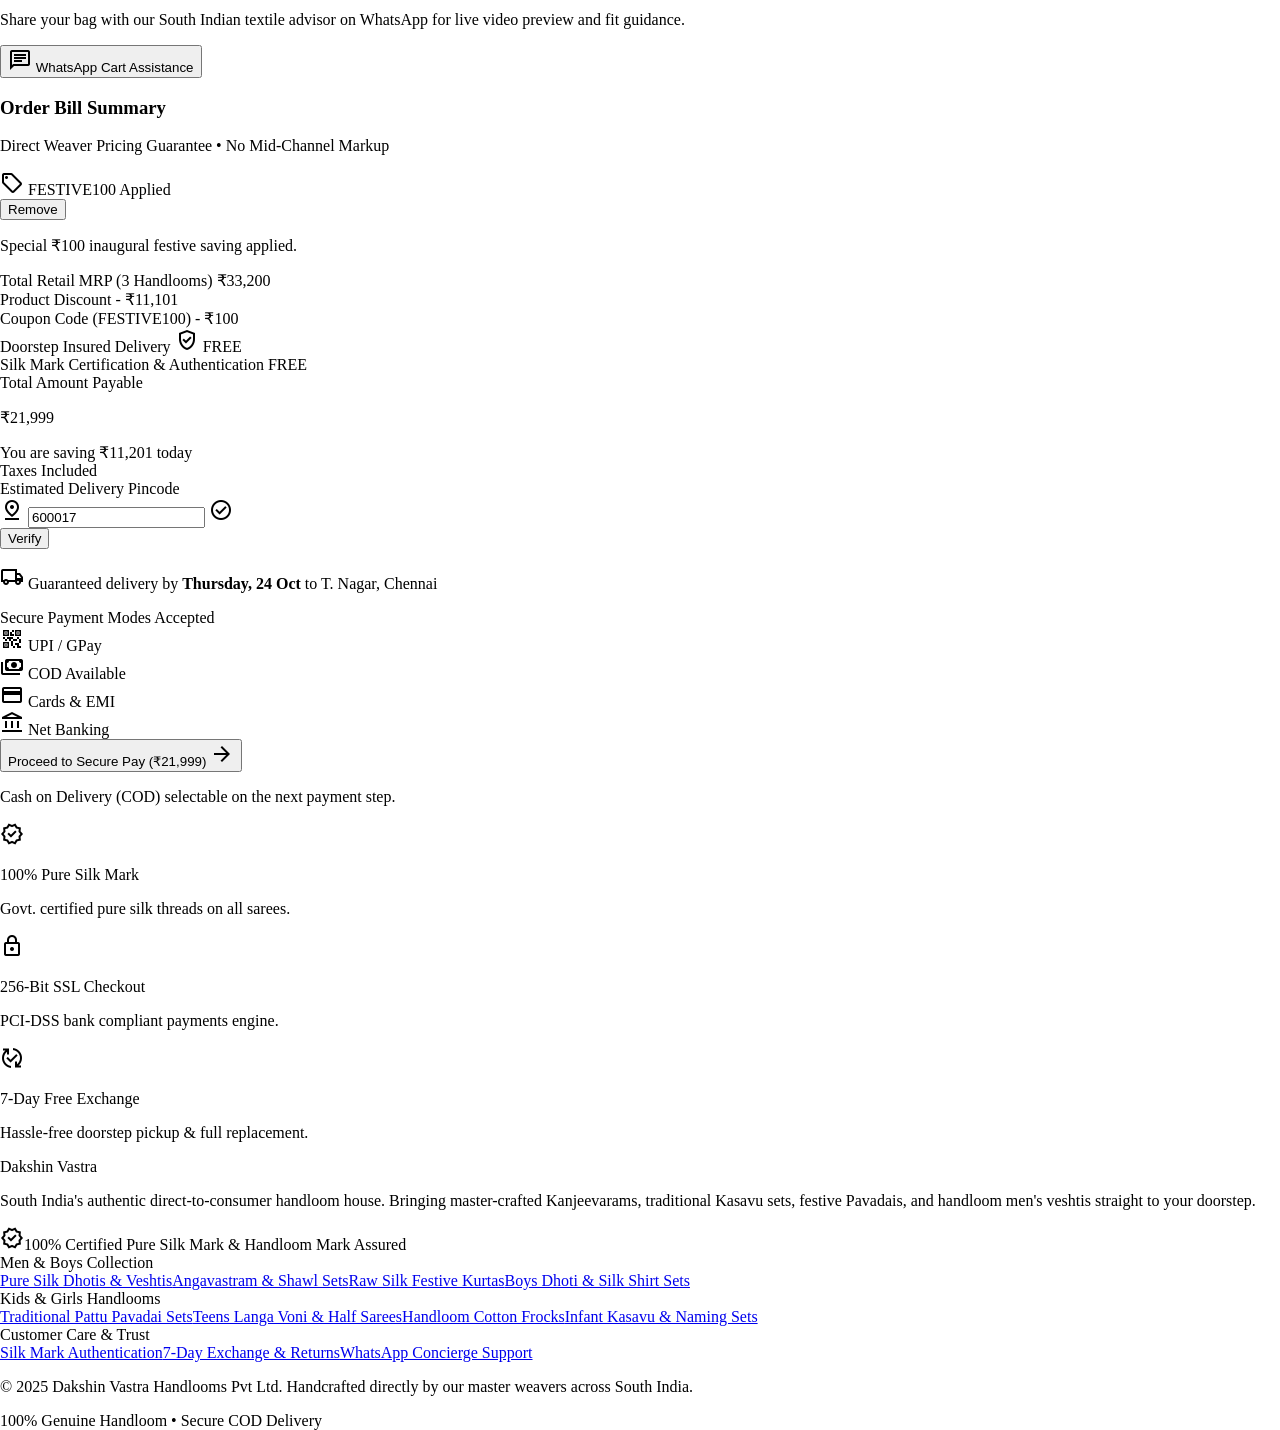
==== commit f2041c88: "v2" ====
--- a/cart.html
+++ b/cart.html
@@ -194,7 +194,7 @@
         }
       },
     },
-  }</script></head><body class="bg-surface font-body-md text-body-md text-on-surface antialiased"><header class="fixed top-0 left-0 w-full z-50 bg-surface-container-lowest/95 backdrop-blur-xl shadow-[0_1px_8px_rgba(0,0,0,0.04)]"><div class="h-36 max-w-7xl mx-auto px-margin flex flex-col justify-between py-space-xs"><div class="flex items-center justify-between gap-gutter pt-space-xs"><div class="flex items-center gap-space-md shrink-0"><a class="flex items-center gap-space-md shrink-0" href="index.html"><img alt="Dakshin Vastra Logo" class="h-8 w-auto object-contain" src="https://lh3.googleusercontent.com/aida-public/[base64]"/><div class="flex flex-col"><span class="font-headline-sm text-headline-sm font-bold text-primary tracking-tight">Dakshin Vastra</span><span class="font-label-sm text-label-sm text-on-surface-variant uppercase tracking-wider">Direct Weaver Handlooms</span></div></a></div><div class="flex-1 max-w-2xl px-space-md"><div class="flex items-center bg-surface-container-low px-space-md py-space-xs rounded-xl"><span class="material-symbols-outlined text-outline mr-space-xs text-lg">search</span><input class="w-full bg-transparent border-0 outline-none font-body-sm text-body-sm text-on-surface placeholder-on-surface-variant focus:ring-0" placeholder="Search Kanjeevaram, Kasavu, Men's Veshti Sets, Pattu Pavadai, Kurtis..." type="text"/></div></div><div class="flex items-center gap-gutter shrink-0"><div class="flex items-center gap-space-xs bg-surface-container px-space-sm py-space-xs rounded-lg"><span class="material-symbols-outlined text-base text-secondary">translate</span><select class="bg-transparent border-0 outline-none font-label-md text-label-md text-on-surface cursor-pointer"><option selected="">EN</option><option>தமிழ்</option><option>తెలుగు</option><option>ಕನ್ನಡ</option><option>മലയാളം</option></select></div><a class="font-label-md text-label-md text-on-surface-variant hover:text-on-surface transition-colors flex items-center gap-space-xs" href="#"><span class="material-symbols-outlined text-base">local_shipping</span>Track Order</a><a class="bg-tertiary text-on-tertiary font-label-md text-label-md px-space-md py-space-xs rounded-xl shadow-[0_1px_8px_rgba(0,0,0,0.04)] hover:bg-tertiary-container hover:text-on-tertiary transition-colors flex items-center gap-space-xs" href="#"><span class="material-symbols-outlined text-base">chat</span>WhatsApp Shop</a><div class="flex items-center gap-gutter pl-space-xs"><a class="flex items-center gap-space-xs text-on-surface-variant hover:text-on-surface transition-colors" href="cart.html"><span class="material-symbols-outlined text-xl text-primary">shopping_bag</span><span class="font-label-md text-label-md font-bold text-primary">Cart (3)</span></a><img alt="Profile" class="w-8 h-8 rounded-full object-cover" src="https://lh3.googleusercontent.com/aida-public/[base64]"/></div></div></div><nav class="flex items-center justify-between overflow-x-auto gap-space-md py-space-sm px-space-sm scrollbar-none bg-gradient-to-r from-[#ffe8f1] via-[#fff2f8] to-[#fce2ee] border-y border-[#d81b60]/30 shadow-[inset_0_1px_0_rgba(255,255,255,0.7)]" data-active-classes="bg-primary-container text-on-primary font-bold rounded-lg"><a class="shrink-0 font-label-lg text-label-lg text-on-surface-variant hover:text-primary border border-[#d81b60]/60 rounded-xl bg-white/80 px-space-md py-space-sm transition-all duration-200 shadow-sm hover:shadow-md hover:-translate-y-0.5" href="index.html">Home</a><a class="shrink-0 font-label-lg text-label-lg text-on-surface-variant hover:text-primary border border-[#d81b60]/60 rounded-xl bg-white/80 px-space-md py-space-sm transition-all duration-200 shadow-sm hover:shadow-md hover:-translate-y-0.5" href="mens.html">Men's</a><a class="shrink-0 font-label-lg text-label-lg text-on-surface-variant hover:text-primary border border-[#d81b60]/60 rounded-xl bg-white/80 px-space-md py-space-sm transition-all duration-200 shadow-sm hover:shadow-md hover:-translate-y-0.5" href="kids.html">Kids</a><a class="shrink-0 font-label-lg text-label-lg text-on-surface-variant hover:text-primary border border-[#d81b60]/60 rounded-xl bg-white/80 px-space-md py-space-sm transition-all duration-200 shadow-sm hover:shadow-md hover:-translate-y-0.5" href="cart.html">Cart</a><a class="shrink-0 font-label-lg text-label-lg text-on-surface-variant hover:text-primary border border-[#d81b60]/60 rounded-xl bg-white/80 px-space-md py-space-sm transition-all duration-200 shadow-sm hover:shadow-md hover:-translate-y-0.5" data-path="kanjeevaram-silks" href="index.html">Kanjeevaram Silks</a><a class="shrink-0 font-label-lg text-label-lg text-on-surface-variant hover:text-primary border border-[#d81b60]/60 rounded-xl bg-white/80 px-space-md py-space-sm transition-all duration-200 shadow-sm hover:shadow-md hover:-translate-y-0.5" data-path="kerala-kasavu" href="index.html">Kerala Kasavu</a><a class="shrink-0 font-label-lg text-label-lg text-on-surface-variant hover:text-primary border border-[#d81b60]/60 rounded-xl bg-white/80 px-space-md py-space-sm transition-all duration-200 shadow-sm hover:shadow-md hover:-translate-y-0.5" data-path="mens-ethnic-wear" href="mens.html">Men's Ethnic Wear</a><a class="shrink-0 font-label-lg text-label-lg text-on-surface-variant hover:text-primary border border-[#d81b60]/60 rounded-xl bg-white/80 px-space-md py-space-sm transition-all duration-200 shadow-sm hover:shadow-md hover:-translate-y-0.5" data-path="kids-teens-traditionals" href="kids.html">Kids &amp; Teens</a><a class="shrink-0 font-label-lg text-label-lg text-on-surface-variant hover:text-primary border border-[#d81b60]/60 rounded-xl bg-white/80 px-space-md py-space-sm transition-all duration-200 shadow-sm hover:shadow-md hover:-translate-y-0.5" data-path="madurai-chettinad-cottons" href="index.html">Madurai &amp; Chettinad Cottons</a><a class="shrink-0 font-label-lg text-label-lg text-on-surface-variant hover:text-primary border border-[#d81b60]/60 rounded-xl bg-white/80 px-space-md py-space-sm transition-all duration-200 shadow-sm hover:shadow-md hover:-translate-y-0.5" data-path="temple-border-kurtis" href="index.html">Temple Border Kurtis</a><a class="shrink-0 font-label-lg text-label-lg text-on-surface-variant hover:text-primary border border-[#d81b60]/60 rounded-xl bg-white/80 px-space-md py-space-sm transition-all duration-200 shadow-sm hover:shadow-md hover:-translate-y-0.5" data-path="unstitched-dress-materials" href="index.html">Unstitched Dress Materials</a><a class="shrink-0 font-label-lg text-label-lg text-on-surface-variant hover:text-primary border border-[#d81b60]/60 rounded-xl bg-white/80 px-space-md py-space-sm transition-all duration-200 shadow-sm hover:shadow-md hover:-translate-y-0.5" data-path="direct-weaver-editions" href="index.html">Direct Weaver Editions</a></nav></div><div class="w-full bg-secondary-fixed text-on-secondary-fixed py-space-xs px-margin"><div class="max-w-7xl mx-auto flex items-center justify-around font-label-md text-label-md"><span class="flex items-center gap-space-xs"><span class="material-symbols-outlined text-base text-secondary">price_check</span>Direct Loom Pricing Guarantee</span><span class="flex items-center gap-space-xs"><span class="material-symbols-outlined text-base text-secondary">verified</span>100% Certified Silk Mark Handlooms</span><span class="flex items-center gap-space-xs"><span class="material-symbols-outlined text-base text-secondary">payments</span>Cash on Delivery (COD) Available Across India</span><span class="flex items-center gap-space-xs"><span class="material-symbols-outlined text-base text-secondary">published_with_changes</span>Hassle-Free 7-Day Exchange</span></div></div></header><main class="w-full pt-36 bg-surface"><div class="flex flex-col w-full">
+  }</script><link rel="stylesheet" href="site-ui.css"/><script src="site-ui.js" defer></script></head><body class="bg-surface font-body-md text-body-md text-on-surface antialiased"><header class="fixed top-0 left-0 w-full z-50 bg-surface-container-lowest/95 backdrop-blur-xl shadow-[0_1px_8px_rgba(0,0,0,0.04)]"><div class="h-36 max-w-7xl mx-auto px-margin flex flex-col justify-between py-space-xs"><div class="flex items-center justify-between gap-gutter pt-space-xs"><div class="flex items-center gap-space-md shrink-0"><a class="flex items-center gap-space-md shrink-0" href="index.html"><img alt="Dakshin Vastra Logo" class="h-8 w-auto object-contain" src="https://lh3.googleusercontent.com/aida-public/[base64]"/><div class="flex flex-col"><span class="font-headline-sm text-headline-sm font-bold text-primary tracking-tight">Dakshin Vastra</span><span class="font-label-sm text-label-sm text-on-surface-variant uppercase tracking-wider">Direct Weaver Handlooms</span></div></a></div><div class="flex-1 max-w-2xl px-space-md"><div class="flex items-center bg-surface-container-low px-space-md py-space-xs rounded-xl"><span class="material-symbols-outlined text-outline mr-space-xs text-lg">search</span><input class="w-full bg-transparent border-0 outline-none font-body-sm text-body-sm text-on-surface placeholder-on-surface-variant focus:ring-0" placeholder="Search Kanjeevaram, Kasavu, Men's Veshti Sets, Pattu Pavadai, Kurtis..." type="text"/></div></div><div class="flex items-center gap-gutter shrink-0"><div class="flex items-center gap-space-xs bg-surface-container px-space-sm py-space-xs rounded-lg"><span class="material-symbols-outlined text-base text-secondary">translate</span><select class="bg-transparent border-0 outline-none font-label-md text-label-md text-on-surface cursor-pointer"><option selected="">EN</option><option>தமிழ்</option><option>తెలుగు</option><option>ಕನ್ನಡ</option><option>മലയാളം</option></select></div><a class="bg-tertiary text-on-tertiary font-label-md text-label-md px-space-md py-space-xs rounded-xl shadow-[0_1px_8px_rgba(0,0,0,0.04)] hover:bg-tertiary-container hover:text-on-tertiary transition-colors flex items-center gap-space-xs" href="#"><span class="material-symbols-outlined text-base">chat</span>WhatsApp Shop</a><div class="flex items-center gap-gutter pl-space-xs"><a class="flex items-center gap-space-xs text-on-surface-variant hover:text-on-surface transition-colors" href="cart.html"><span class="material-symbols-outlined text-xl text-primary">shopping_bag</span><span class="font-label-md text-label-md font-bold text-primary">Cart (3)</span></a></div></div></div><nav class="flex items-center justify-between overflow-x-auto gap-space-md py-space-sm px-space-sm scrollbar-none bg-gradient-to-r from-[#ffe8f1] via-[#fff2f8] to-[#fce2ee] border-y border-[#d81b60]/30 shadow-[inset_0_1px_0_rgba(255,255,255,0.7)]" data-active-classes="bg-primary-container text-on-primary font-bold rounded-lg"><a class="shrink-0 font-label-lg text-label-lg text-on-surface-variant hover:text-primary border border-[#d81b60]/60 rounded-xl bg-white/80 px-space-md py-space-sm transition-all duration-200 shadow-sm hover:shadow-md hover:-translate-y-0.5" href="index.html">Home</a><a class="shrink-0 font-label-lg text-label-lg text-on-surface-variant hover:text-primary border border-[#d81b60]/60 rounded-xl bg-white/80 px-space-md py-space-sm transition-all duration-200 shadow-sm hover:shadow-md hover:-translate-y-0.5" href="mens.html">Men's</a><a class="shrink-0 font-label-lg text-label-lg text-on-surface-variant hover:text-primary border border-[#d81b60]/60 rounded-xl bg-white/80 px-space-md py-space-sm transition-all duration-200 shadow-sm hover:shadow-md hover:-translate-y-0.5" href="kids.html">Kids</a><a class="shrink-0 font-label-lg text-label-lg text-on-surface-variant hover:text-primary border border-[#d81b60]/60 rounded-xl bg-white/80 px-space-md py-space-sm transition-all duration-200 shadow-sm hover:shadow-md hover:-translate-y-0.5" href="cart.html">Cart</a><a class="shrink-0 font-label-lg text-label-lg text-on-surface-variant hover:text-primary border border-[#d81b60]/60 rounded-xl bg-white/80 px-space-md py-space-sm transition-all duration-200 shadow-sm hover:shadow-md hover:-translate-y-0.5" data-path="kanjeevaram-silks" href="index.html">Kanjeevaram Silks</a><a class="shrink-0 font-label-lg text-label-lg text-on-surface-variant hover:text-primary border border-[#d81b60]/60 rounded-xl bg-white/80 px-space-md py-space-sm transition-all duration-200 shadow-sm hover:shadow-md hover:-translate-y-0.5" data-path="kerala-kasavu" href="index.html">Kerala Kasavu</a><a class="shrink-0 font-label-lg text-label-lg text-on-surface-variant hover:text-primary border border-[#d81b60]/60 rounded-xl bg-white/80 px-space-md py-space-sm transition-all duration-200 shadow-sm hover:shadow-md hover:-translate-y-0.5" data-path="mens-ethnic-wear" href="mens.html">Men's Ethnic Wear</a><a class="shrink-0 font-label-lg text-label-lg text-on-surface-variant hover:text-primary border border-[#d81b60]/60 rounded-xl bg-white/80 px-space-md py-space-sm transition-all duration-200 shadow-sm hover:shadow-md hover:-translate-y-0.5" data-path="kids-teens-traditionals" href="kids.html">Kids &amp; Teens</a><a class="shrink-0 font-label-lg text-label-lg text-on-surface-variant hover:text-primary border border-[#d81b60]/60 rounded-xl bg-white/80 px-space-md py-space-sm transition-all duration-200 shadow-sm hover:shadow-md hover:-translate-y-0.5" data-path="madurai-chettinad-cottons" href="index.html">Madurai &amp; Chettinad Cottons</a><a class="shrink-0 font-label-lg text-label-lg text-on-surface-variant hover:text-primary border border-[#d81b60]/60 rounded-xl bg-white/80 px-space-md py-space-sm transition-all duration-200 shadow-sm hover:shadow-md hover:-translate-y-0.5" data-path="temple-border-kurtis" href="index.html">Temple Border Kurtis</a><a class="shrink-0 font-label-lg text-label-lg text-on-surface-variant hover:text-primary border border-[#d81b60]/60 rounded-xl bg-white/80 px-space-md py-space-sm transition-all duration-200 shadow-sm hover:shadow-md hover:-translate-y-0.5" data-path="unstitched-dress-materials" href="index.html">Unstitched Dress Materials</a><a class="shrink-0 font-label-lg text-label-lg text-on-surface-variant hover:text-primary border border-[#d81b60]/60 rounded-xl bg-white/80 px-space-md py-space-sm transition-all duration-200 shadow-sm hover:shadow-md hover:-translate-y-0.5" data-path="direct-weaver-editions" href="index.html">Direct Weaver Editions</a></nav></div></header><main class="w-full pt-36 bg-surface"><div class="flex flex-col w-full">
 <div class="max-w-7xl mx-auto w-full px-margin-mobile md:px-margin py-space-lg">
 <!-- Breadcrumb / Stepper Navigation -->
 <div class="mb-space-xl">
@@ -248,7 +248,7 @@
 <span class="material-symbols-outlined text-primary text-xl">shopping_basket</span>
 <span class="font-headline-sm text-headline-sm text-on-surface font-bold">Your Bag Items (3)</span>
 </div>
-<span class="bg-secondary-fixed text-on-secondary-fixed font-label-sm text-label-sm px-space-sm py-space-xs rounded-full font-bold">Direct Loom Dispatch</span>
+
 </div>
 <!-- Product Cards Container -->
 <div class="flex flex-col gap-space-md">
@@ -460,7 +460,7 @@
 <span class="text-on-surface line-through font-body-sm text-body-sm">₹33,200</span>
 </div>
 <div class="flex justify-between items-center text-primary font-bold">
-<span>Direct Loom Wholesale Discount</span>
+<span>Product Discount</span>
 <span>- ₹11,101</span>
 </div>
 <div class="flex justify-between items-center">
@@ -550,15 +550,7 @@
 <p class="font-body-sm text-body-sm text-on-surface-variant">Govt. certified pure silk threads on all sarees.</p>
 </div>
 </div>
-<div class="flex items-start gap-space-sm">
-<div class="w-8 h-8 rounded-full bg-surface-container-high flex items-center justify-center text-secondary shrink-0">
-<span class="material-symbols-outlined text-base">price_check</span>
-</div>
-<div>
-<p class="font-label-md text-label-md font-bold text-on-surface">Direct Loom Pricing</p>
-<p class="font-body-sm text-body-sm text-on-surface-variant">Weaver-to-wardrobe with zero retail showroom rent.</p>
-</div>
-</div>
+
 <div class="flex items-start gap-space-sm">
 <div class="w-8 h-8 rounded-full bg-surface-container-high flex items-center justify-center text-tertiary shrink-0">
 <span class="material-symbols-outlined text-base">lock</span>
@@ -582,4 +574,4 @@
 </div>
 </div>
 </div>
-</div></main><footer class="w-full bg-surface-container-low mt-space-xl pt-space-xl pb-space-lg text-on-surface"><div class="max-w-7xl mx-auto px-margin grid grid-cols-1 md:grid-cols-4 gap-gutter mb-space-xl"><div class="flex flex-col gap-space-sm"><div class="flex items-center gap-space-xs mb-space-xs"><span class="font-headline-sm text-headline-sm font-bold text-primary">Dakshin Vastra</span></div><p class="font-body-sm text-body-sm text-on-surface-variant">South India's authentic direct-to-consumer handloom house. Bringing master-crafted Kanjeevarams, traditional Kasavu sets, festive Pavadais, and handloom men's veshtis straight to your doorstep.</p><div class="flex items-center gap-space-xs mt-space-xs font-label-md text-label-md text-tertiary"><span class="material-symbols-outlined text-base">verified</span>100% Certified Pure Silk Mark &amp; Handloom Mark Assured</div></div><div class="flex flex-col gap-space-sm"><span class="font-label-lg text-label-lg font-bold text-on-surface">Men &amp; Boys Collection</span><nav class="flex flex-col gap-space-xs" data-active-classes="text-primary font-bold"><a class="font-body-sm text-body-sm text-on-surface-variant hover:text-on-surface transition-colors" data-path="mens-pure-silk-dhotis" href="#">Pure Silk Dhotis &amp; Veshtis</a><a class="font-body-sm text-body-sm text-on-surface-variant hover:text-on-surface transition-colors" data-path="mens-angavastram-sets" href="#">Angavastram &amp; Shawl Sets</a><a class="font-body-sm text-body-sm text-on-surface-variant hover:text-on-surface transition-colors" data-path="mens-festive-kurtas" href="#">Raw Silk Festive Kurtas</a><a class="font-body-sm text-body-sm text-on-surface-variant hover:text-on-surface transition-colors" data-path="boys-dhoti-shirt-sets" href="#">Boys Dhoti &amp; Silk Shirt Sets</a></nav></div><div class="flex flex-col gap-space-sm"><span class="font-label-lg text-label-lg font-bold text-on-surface">Kids &amp; Girls Handlooms</span><nav class="flex flex-col gap-space-xs" data-active-classes="text-primary font-bold"><a class="font-body-sm text-body-sm text-on-surface-variant hover:text-on-surface transition-colors" data-path="kids-pattu-pavadai" href="#">Traditional Pattu Pavadai Sets</a><a class="font-body-sm text-body-sm text-on-surface-variant hover:text-on-surface transition-colors" data-path="girls-langa-voni" href="#">Teens Langa Voni &amp; Half Sarees</a><a class="font-body-sm text-body-sm text-on-surface-variant hover:text-on-surface transition-colors" data-path="girls-anarkali-frocks" href="#">Handloom Cotton Frocks</a><a class="font-body-sm text-body-sm text-on-surface-variant hover:text-on-surface transition-colors" data-path="infant-first-kasavu" href="#">Infant Kasavu &amp; Naming Sets</a></nav></div><div class="flex flex-col gap-space-sm"><span class="font-label-lg text-label-lg font-bold text-on-surface">Customer Care &amp; Trust</span><nav class="flex flex-col gap-space-xs" data-active-classes="text-primary font-bold"><a class="font-body-sm text-body-sm text-on-surface-variant hover:text-on-surface transition-colors" data-path="track-order" href="#">Track Your Shipment</a><a class="font-body-sm text-body-sm text-on-surface-variant hover:text-on-surface transition-colors" data-path="silk-mark-authenticity" href="#">Silk Mark Authentication</a><a class="font-body-sm text-body-sm text-on-surface-variant hover:text-on-surface transition-colors" data-path="shipping-returns" href="#">7-Day Exchange &amp; Returns</a><a class="font-body-sm text-body-sm text-on-surface-variant hover:text-on-surface transition-colors" data-path="contact-concierge" href="#">WhatsApp Concierge Support</a></nav></div></div><div class="max-w-7xl mx-auto px-margin pt-space-md border-0 flex flex-col md:flex-row items-center justify-between text-on-surface-variant font-body-sm text-body-sm"><p>© 2025 Dakshin Vastra Handlooms Pvt Ltd. Handcrafted directly by our master weavers across South India.</p><div class="flex items-center gap-space-md"><span class="font-label-sm text-label-sm uppercase text-secondary font-bold">100% Genuine Handloom • Secure COD Delivery</span></div></div></footer></body></html>+</div></main><footer class="w-full bg-surface-container-low mt-space-xl pt-space-xl pb-space-lg text-on-surface"><div class="max-w-7xl mx-auto px-margin grid grid-cols-1 md:grid-cols-4 gap-gutter mb-space-xl"><div class="flex flex-col gap-space-sm"><div class="flex items-center gap-space-xs mb-space-xs"><span class="font-headline-sm text-headline-sm font-bold text-primary">Dakshin Vastra</span></div><p class="font-body-sm text-body-sm text-on-surface-variant">South India's authentic direct-to-consumer handloom house. Bringing master-crafted Kanjeevarams, traditional Kasavu sets, festive Pavadais, and handloom men's veshtis straight to your doorstep.</p><div class="flex items-center gap-space-xs mt-space-xs font-label-md text-label-md text-tertiary"><span class="material-symbols-outlined text-base">verified</span>100% Certified Pure Silk Mark &amp; Handloom Mark Assured</div></div><div class="flex flex-col gap-space-sm"><span class="font-label-lg text-label-lg font-bold text-on-surface">Men &amp; Boys Collection</span><nav class="flex flex-col gap-space-xs" data-active-classes="text-primary font-bold"><a class="font-body-sm text-body-sm text-on-surface-variant hover:text-on-surface transition-colors" data-path="mens-pure-silk-dhotis" href="#">Pure Silk Dhotis &amp; Veshtis</a><a class="font-body-sm text-body-sm text-on-surface-variant hover:text-on-surface transition-colors" data-path="mens-angavastram-sets" href="#">Angavastram &amp; Shawl Sets</a><a class="font-body-sm text-body-sm text-on-surface-variant hover:text-on-surface transition-colors" data-path="mens-festive-kurtas" href="#">Raw Silk Festive Kurtas</a><a class="font-body-sm text-body-sm text-on-surface-variant hover:text-on-surface transition-colors" data-path="boys-dhoti-shirt-sets" href="#">Boys Dhoti &amp; Silk Shirt Sets</a></nav></div><div class="flex flex-col gap-space-sm"><span class="font-label-lg text-label-lg font-bold text-on-surface">Kids &amp; Girls Handlooms</span><nav class="flex flex-col gap-space-xs" data-active-classes="text-primary font-bold"><a class="font-body-sm text-body-sm text-on-surface-variant hover:text-on-surface transition-colors" data-path="kids-pattu-pavadai" href="#">Traditional Pattu Pavadai Sets</a><a class="font-body-sm text-body-sm text-on-surface-variant hover:text-on-surface transition-colors" data-path="girls-langa-voni" href="#">Teens Langa Voni &amp; Half Sarees</a><a class="font-body-sm text-body-sm text-on-surface-variant hover:text-on-surface transition-colors" data-path="girls-anarkali-frocks" href="#">Handloom Cotton Frocks</a><a class="font-body-sm text-body-sm text-on-surface-variant hover:text-on-surface transition-colors" data-path="infant-first-kasavu" href="#">Infant Kasavu &amp; Naming Sets</a></nav></div><div class="flex flex-col gap-space-sm"><span class="font-label-lg text-label-lg font-bold text-on-surface">Customer Care &amp; Trust</span><nav class="flex flex-col gap-space-xs" data-active-classes="text-primary font-bold"><a class="font-body-sm text-body-sm text-on-surface-variant hover:text-on-surface transition-colors" data-path="silk-mark-authenticity" href="#">Silk Mark Authentication</a><a class="font-body-sm text-body-sm text-on-surface-variant hover:text-on-surface transition-colors" data-path="shipping-returns" href="#">7-Day Exchange &amp; Returns</a><a class="font-body-sm text-body-sm text-on-surface-variant hover:text-on-surface transition-colors" data-path="contact-concierge" href="#">WhatsApp Concierge Support</a></nav></div></div><div class="max-w-7xl mx-auto px-margin pt-space-md border-0 flex flex-col md:flex-row items-center justify-between text-on-surface-variant font-body-sm text-body-sm"><p>© 2025 Dakshin Vastra Handlooms Pvt Ltd. Handcrafted directly by our master weavers across South India.</p><div class="flex items-center gap-space-md"><span class="font-label-sm text-label-sm uppercase text-secondary font-bold">100% Genuine Handloom • Secure COD Delivery</span></div></div></footer></body></html>
--- a/site-ui.css
+++ b/site-ui.css
@@ -0,0 +1,133 @@
+@media (max-width: 767px) {
+  header > div:first-child {
+    height: auto !important;
+    min-height: 0;
+    padding: 0.25rem 0.75rem;
+  }
+
+  header > div:first-child > div:first-child {
+    display: grid;
+    grid-template-columns: auto minmax(0, 1fr) auto;
+    align-items: center;
+    gap: 0.5rem;
+    padding-top: 0.25rem;
+  }
+
+  header > div:first-child > div:first-child > div:nth-child(3) {
+    grid-column: 1 / -1;
+    grid-row: 2;
+    width: 100%;
+    max-width: none;
+    padding: 0;
+  }
+
+  header > div:first-child > div:first-child > div:nth-child(4) {
+    grid-column: 3;
+    grid-row: 1;
+    gap: 0.5rem;
+  }
+
+  header > div:first-child > div:first-child > div:nth-child(4) > a:nth-child(2),
+  header > div:first-child > div:first-child > div:nth-child(4) > a:nth-child(3),
+  header > div:first-child > div:first-child > div:first-child > a > div > span:nth-child(2) {
+    display: none;
+  }
+
+  header > div:first-child > div:first-child > div:nth-child(4) > div:first-child {
+    display: none;
+  }
+
+  header > div:first-child > nav {
+    display: none !important;
+  }
+
+  main {
+    padding-top: 6rem !important;
+  }
+
+  .max-w-7xl {
+    padding-left: 0.75rem !important;
+    padding-right: 0.75rem !important;
+  }
+
+  main h1 {
+    font-size: clamp(1.75rem, 7vw, 2.5rem);
+    line-height: 1.2;
+  }
+}
+
+.mobile-menu-toggle {
+  display: none;
+  width: 2.5rem;
+  height: 2.5rem;
+  flex: 0 0 auto;
+  flex-direction: column;
+  align-items: center;
+  justify-content: center;
+  gap: 0.3rem;
+  border: 1px solid #e3bdbf;
+  border-radius: 0.5rem;
+  background: #fff;
+  color: #95002a;
+  cursor: pointer;
+}
+
+.mobile-menu-toggle span {
+  display: block;
+  width: 1.15rem;
+  height: 2px;
+  border-radius: 2px;
+  background: currentColor;
+}
+
+.mobile-menu-overlay {
+  position: fixed;
+  inset: 0;
+  z-index: 60;
+  background: rgb(13 28 46 / 45%);
+}
+
+.mobile-side-menu {
+  position: fixed;
+  inset: 0 auto 0 0;
+  z-index: 61;
+  display: flex;
+  width: min(20rem, 85vw);
+  flex-direction: column;
+  gap: 1rem;
+  overflow-y: auto;
+  padding: 1.25rem;
+  background: #fff;
+  box-shadow: 0 0 24px rgb(13 28 46 / 18%);
+}
+
+.mobile-side-menu[hidden],
+.mobile-menu-overlay[hidden] {
+  display: none;
+}
+
+.mobile-side-menu nav {
+  display: flex;
+  flex-direction: column;
+  gap: 0.5rem;
+}
+
+.mobile-side-menu nav a {
+  display: block;
+  padding: 0.75rem;
+  border-radius: 0.5rem;
+  color: #0d1c2e;
+  text-decoration: none;
+}
+
+.mobile-side-menu nav a:hover,
+.mobile-side-menu nav a:focus-visible {
+  background: #eff4ff;
+  color: #95002a;
+}
+
+@media (max-width: 767px) {
+  .mobile-menu-toggle {
+    display: flex;
+  }
+}
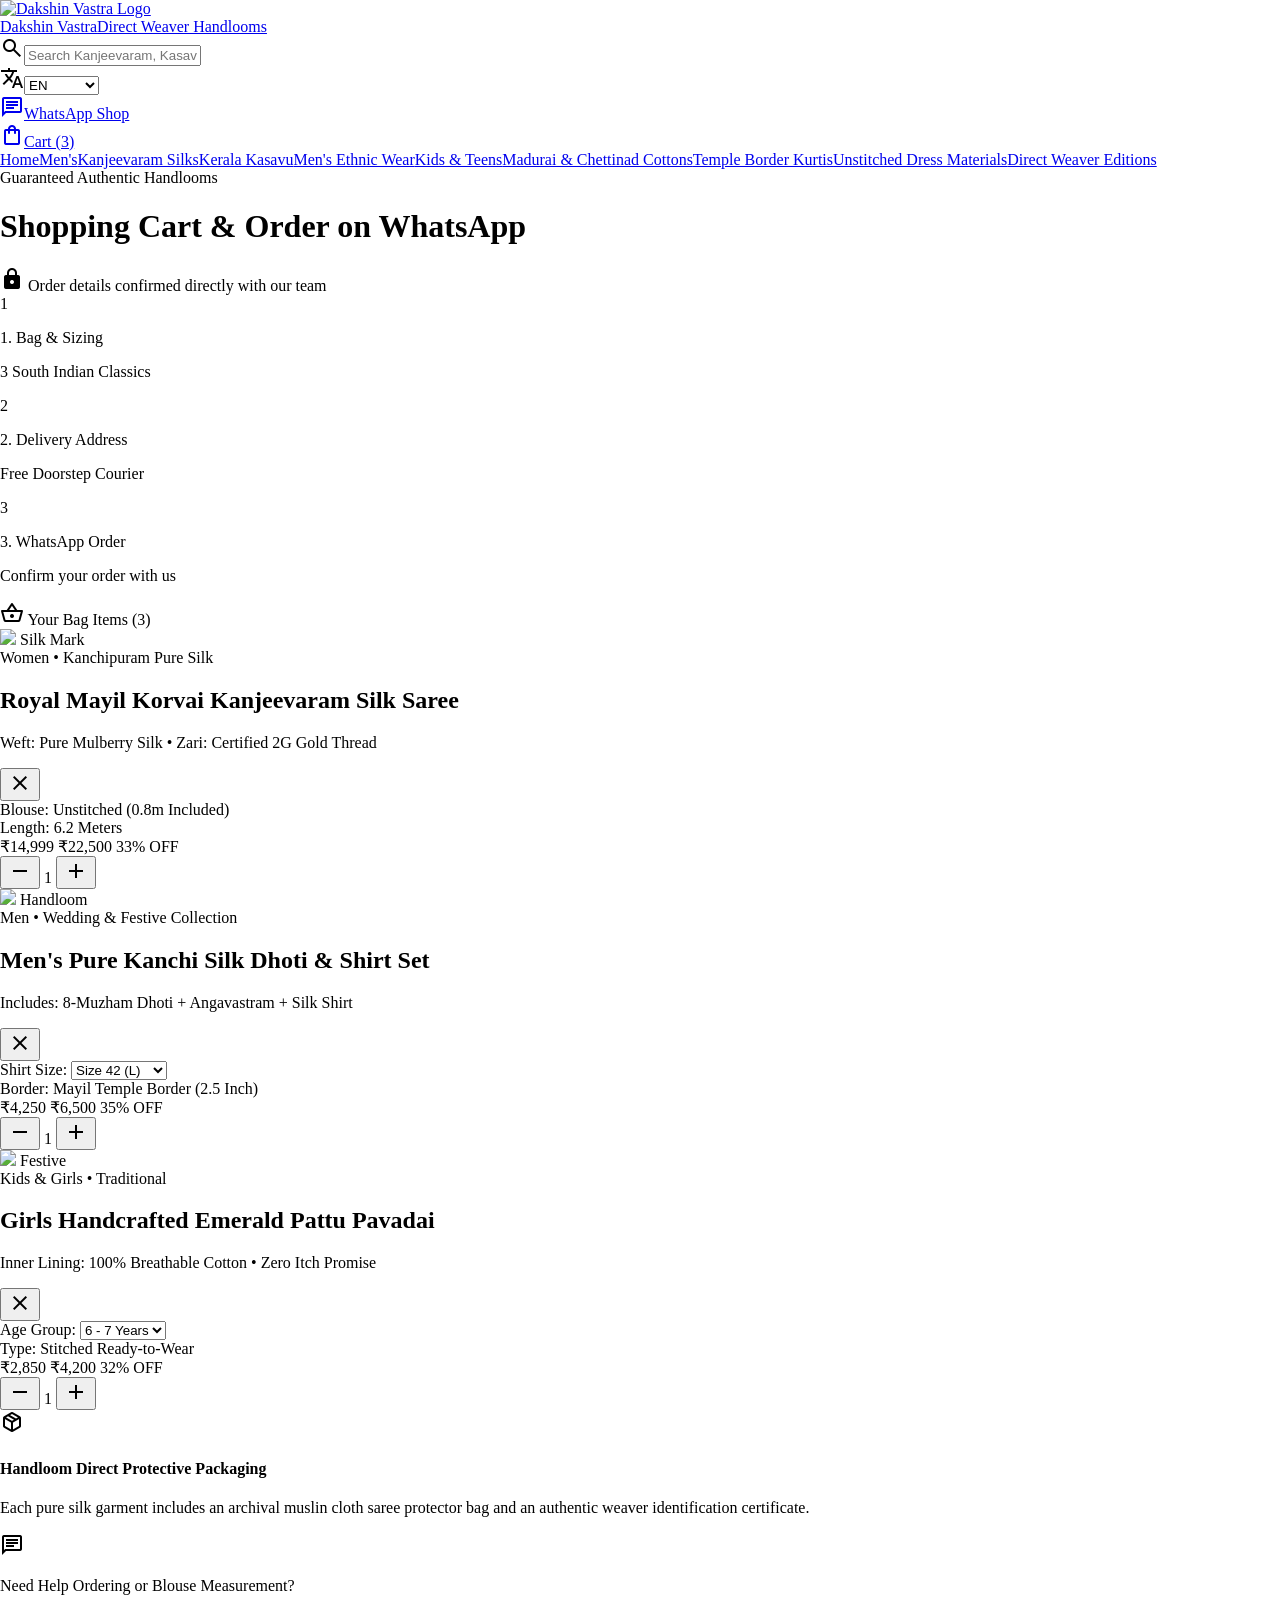
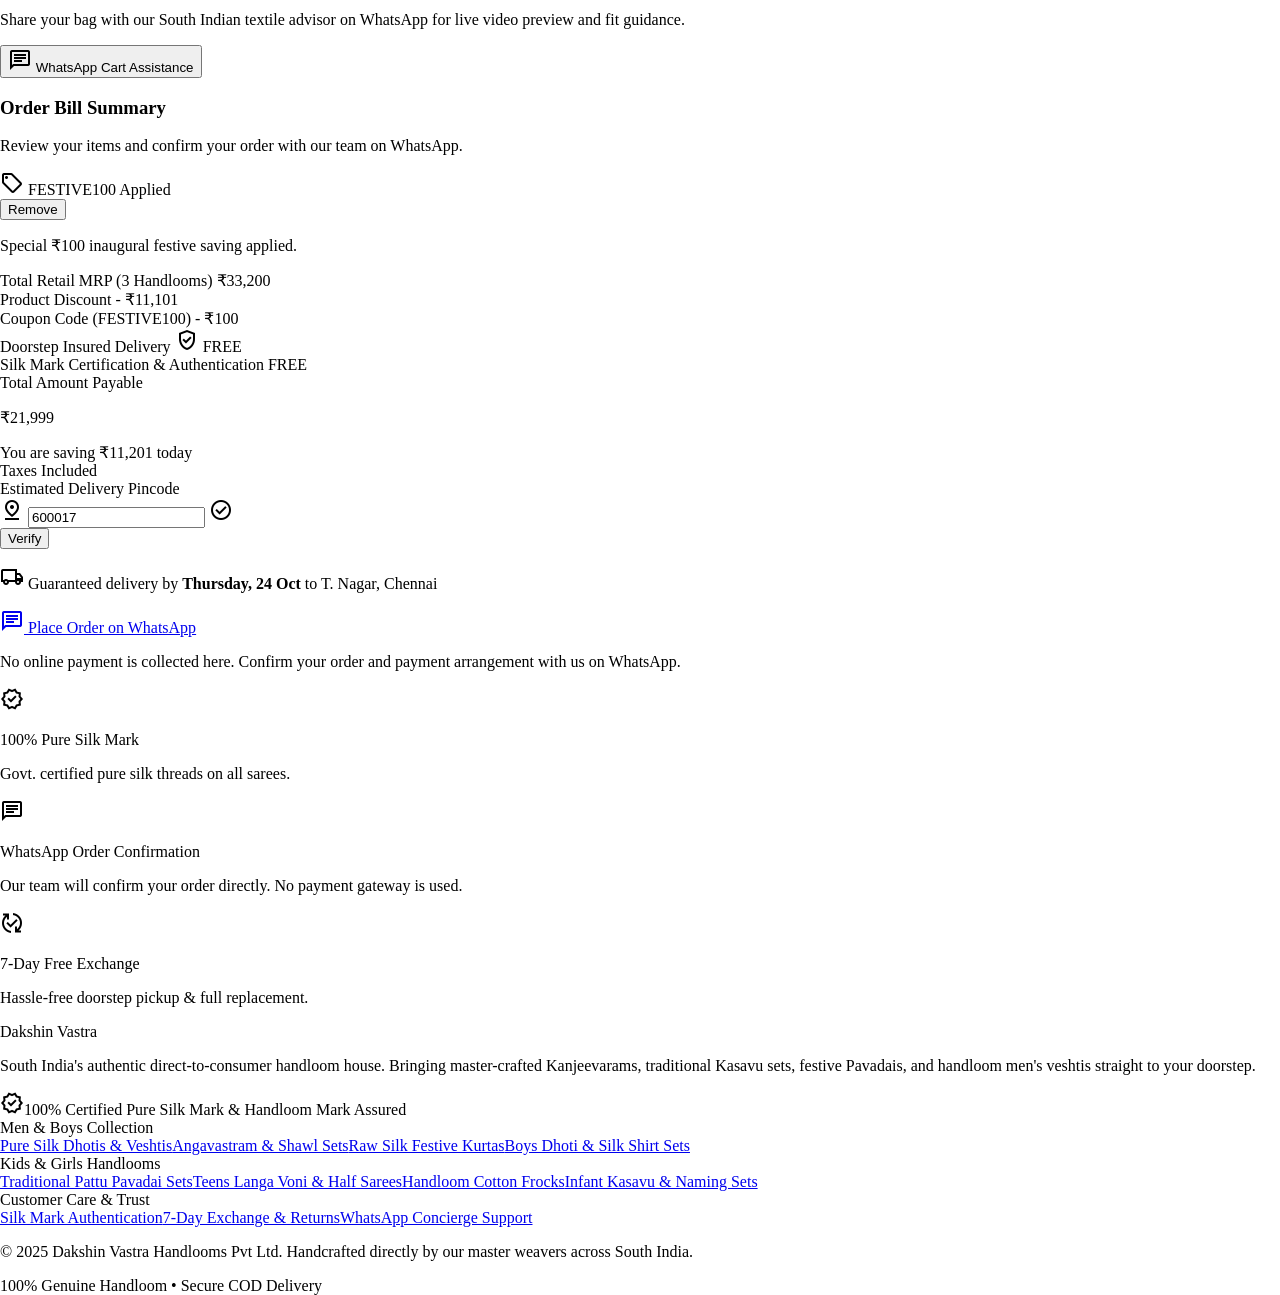
==== commit aeec0bd9: "v3" ====
--- a/cart.html
+++ b/cart.html
@@ -194,18 +194,18 @@
         }
       },
     },
-  }</script><link rel="stylesheet" href="site-ui.css"/><script src="site-ui.js" defer></script></head><body class="bg-surface font-body-md text-body-md text-on-surface antialiased"><header class="fixed top-0 left-0 w-full z-50 bg-surface-container-lowest/95 backdrop-blur-xl shadow-[0_1px_8px_rgba(0,0,0,0.04)]"><div class="h-36 max-w-7xl mx-auto px-margin flex flex-col justify-between py-space-xs"><div class="flex items-center justify-between gap-gutter pt-space-xs"><div class="flex items-center gap-space-md shrink-0"><a class="flex items-center gap-space-md shrink-0" href="index.html"><img alt="Dakshin Vastra Logo" class="h-8 w-auto object-contain" src="https://lh3.googleusercontent.com/aida-public/[base64]"/><div class="flex flex-col"><span class="font-headline-sm text-headline-sm font-bold text-primary tracking-tight">Dakshin Vastra</span><span class="font-label-sm text-label-sm text-on-surface-variant uppercase tracking-wider">Direct Weaver Handlooms</span></div></a></div><div class="flex-1 max-w-2xl px-space-md"><div class="flex items-center bg-surface-container-low px-space-md py-space-xs rounded-xl"><span class="material-symbols-outlined text-outline mr-space-xs text-lg">search</span><input class="w-full bg-transparent border-0 outline-none font-body-sm text-body-sm text-on-surface placeholder-on-surface-variant focus:ring-0" placeholder="Search Kanjeevaram, Kasavu, Men's Veshti Sets, Pattu Pavadai, Kurtis..." type="text"/></div></div><div class="flex items-center gap-gutter shrink-0"><div class="flex items-center gap-space-xs bg-surface-container px-space-sm py-space-xs rounded-lg"><span class="material-symbols-outlined text-base text-secondary">translate</span><select class="bg-transparent border-0 outline-none font-label-md text-label-md text-on-surface cursor-pointer"><option selected="">EN</option><option>தமிழ்</option><option>తెలుగు</option><option>ಕನ್ನಡ</option><option>മലയാളം</option></select></div><a class="bg-tertiary text-on-tertiary font-label-md text-label-md px-space-md py-space-xs rounded-xl shadow-[0_1px_8px_rgba(0,0,0,0.04)] hover:bg-tertiary-container hover:text-on-tertiary transition-colors flex items-center gap-space-xs" href="#"><span class="material-symbols-outlined text-base">chat</span>WhatsApp Shop</a><div class="flex items-center gap-gutter pl-space-xs"><a class="flex items-center gap-space-xs text-on-surface-variant hover:text-on-surface transition-colors" href="cart.html"><span class="material-symbols-outlined text-xl text-primary">shopping_bag</span><span class="font-label-md text-label-md font-bold text-primary">Cart (3)</span></a></div></div></div><nav class="flex items-center justify-between overflow-x-auto gap-space-md py-space-sm px-space-sm scrollbar-none bg-gradient-to-r from-[#ffe8f1] via-[#fff2f8] to-[#fce2ee] border-y border-[#d81b60]/30 shadow-[inset_0_1px_0_rgba(255,255,255,0.7)]" data-active-classes="bg-primary-container text-on-primary font-bold rounded-lg"><a class="shrink-0 font-label-lg text-label-lg text-on-surface-variant hover:text-primary border border-[#d81b60]/60 rounded-xl bg-white/80 px-space-md py-space-sm transition-all duration-200 shadow-sm hover:shadow-md hover:-translate-y-0.5" href="index.html">Home</a><a class="shrink-0 font-label-lg text-label-lg text-on-surface-variant hover:text-primary border border-[#d81b60]/60 rounded-xl bg-white/80 px-space-md py-space-sm transition-all duration-200 shadow-sm hover:shadow-md hover:-translate-y-0.5" href="mens.html">Men's</a><a class="shrink-0 font-label-lg text-label-lg text-on-surface-variant hover:text-primary border border-[#d81b60]/60 rounded-xl bg-white/80 px-space-md py-space-sm transition-all duration-200 shadow-sm hover:shadow-md hover:-translate-y-0.5" href="kids.html">Kids</a><a class="shrink-0 font-label-lg text-label-lg text-on-surface-variant hover:text-primary border border-[#d81b60]/60 rounded-xl bg-white/80 px-space-md py-space-sm transition-all duration-200 shadow-sm hover:shadow-md hover:-translate-y-0.5" href="cart.html">Cart</a><a class="shrink-0 font-label-lg text-label-lg text-on-surface-variant hover:text-primary border border-[#d81b60]/60 rounded-xl bg-white/80 px-space-md py-space-sm transition-all duration-200 shadow-sm hover:shadow-md hover:-translate-y-0.5" data-path="kanjeevaram-silks" href="index.html">Kanjeevaram Silks</a><a class="shrink-0 font-label-lg text-label-lg text-on-surface-variant hover:text-primary border border-[#d81b60]/60 rounded-xl bg-white/80 px-space-md py-space-sm transition-all duration-200 shadow-sm hover:shadow-md hover:-translate-y-0.5" data-path="kerala-kasavu" href="index.html">Kerala Kasavu</a><a class="shrink-0 font-label-lg text-label-lg text-on-surface-variant hover:text-primary border border-[#d81b60]/60 rounded-xl bg-white/80 px-space-md py-space-sm transition-all duration-200 shadow-sm hover:shadow-md hover:-translate-y-0.5" data-path="mens-ethnic-wear" href="mens.html">Men's Ethnic Wear</a><a class="shrink-0 font-label-lg text-label-lg text-on-surface-variant hover:text-primary border border-[#d81b60]/60 rounded-xl bg-white/80 px-space-md py-space-sm transition-all duration-200 shadow-sm hover:shadow-md hover:-translate-y-0.5" data-path="kids-teens-traditionals" href="kids.html">Kids &amp; Teens</a><a class="shrink-0 font-label-lg text-label-lg text-on-surface-variant hover:text-primary border border-[#d81b60]/60 rounded-xl bg-white/80 px-space-md py-space-sm transition-all duration-200 shadow-sm hover:shadow-md hover:-translate-y-0.5" data-path="madurai-chettinad-cottons" href="index.html">Madurai &amp; Chettinad Cottons</a><a class="shrink-0 font-label-lg text-label-lg text-on-surface-variant hover:text-primary border border-[#d81b60]/60 rounded-xl bg-white/80 px-space-md py-space-sm transition-all duration-200 shadow-sm hover:shadow-md hover:-translate-y-0.5" data-path="temple-border-kurtis" href="index.html">Temple Border Kurtis</a><a class="shrink-0 font-label-lg text-label-lg text-on-surface-variant hover:text-primary border border-[#d81b60]/60 rounded-xl bg-white/80 px-space-md py-space-sm transition-all duration-200 shadow-sm hover:shadow-md hover:-translate-y-0.5" data-path="unstitched-dress-materials" href="index.html">Unstitched Dress Materials</a><a class="shrink-0 font-label-lg text-label-lg text-on-surface-variant hover:text-primary border border-[#d81b60]/60 rounded-xl bg-white/80 px-space-md py-space-sm transition-all duration-200 shadow-sm hover:shadow-md hover:-translate-y-0.5" data-path="direct-weaver-editions" href="index.html">Direct Weaver Editions</a></nav></div></header><main class="w-full pt-36 bg-surface"><div class="flex flex-col w-full">
+  }</script><link rel="stylesheet" href="site-ui.css"/><script src="site-ui.js" defer></script><script src="cart-checkout.js" defer></script></head><body class="bg-surface font-body-md text-body-md text-on-surface antialiased"><header class="fixed top-0 left-0 w-full z-50 bg-surface-container-lowest/95 backdrop-blur-xl shadow-[0_1px_8px_rgba(0,0,0,0.04)]"><div class="h-36 max-w-7xl mx-auto px-margin flex flex-col justify-between py-space-xs"><div class="flex items-center justify-between gap-gutter pt-space-xs"><div class="flex items-center gap-space-md shrink-0"><a class="flex items-center gap-space-md shrink-0" href="index.html"><img alt="Dakshin Vastra Logo" class="h-8 w-auto object-contain" src="https://lh3.googleusercontent.com/aida-public/[base64]"/><div class="flex flex-col"><span class="font-headline-sm text-headline-sm font-bold text-primary tracking-tight">Dakshin Vastra</span><span class="font-label-sm text-label-sm text-on-surface-variant uppercase tracking-wider">Direct Weaver Handlooms</span></div></a></div><div class="flex-1 max-w-2xl px-space-md"><div class="flex items-center bg-surface-container-low px-space-md py-space-xs rounded-xl"><span class="material-symbols-outlined text-outline mr-space-xs text-lg">search</span><input class="w-full bg-transparent border-0 outline-none font-body-sm text-body-sm text-on-surface placeholder-on-surface-variant focus:ring-0" placeholder="Search Kanjeevaram, Kasavu, Men's Veshti Sets, Pattu Pavadai, Kurtis..." type="text"/></div></div><div class="flex items-center gap-gutter shrink-0"><div class="flex items-center gap-space-xs bg-surface-container px-space-sm py-space-xs rounded-lg"><span class="material-symbols-outlined text-base text-secondary">translate</span><select class="bg-transparent border-0 outline-none font-label-md text-label-md text-on-surface cursor-pointer"><option selected="">EN</option><option>தமிழ்</option><option>తెలుగు</option><option>ಕನ್ನಡ</option><option>മലയാളം</option></select></div><a class="bg-tertiary text-on-tertiary font-label-md text-label-md px-space-md py-space-xs rounded-xl shadow-[0_1px_8px_rgba(0,0,0,0.04)] hover:bg-tertiary-container hover:text-on-tertiary transition-colors flex items-center gap-space-xs" href="#"><span class="material-symbols-outlined text-base">chat</span>WhatsApp Shop</a><div class="flex items-center gap-gutter pl-space-xs"><a class="flex items-center gap-space-xs text-on-surface-variant hover:text-on-surface transition-colors" href="cart.html"><span class="material-symbols-outlined text-xl text-primary">shopping_bag</span><span class="font-label-md text-label-md font-bold text-primary">Cart (3)</span></a></div></div></div><nav class="flex items-center justify-between overflow-x-auto gap-space-md py-space-sm px-space-sm scrollbar-none bg-gradient-to-r from-[#ffe8f1] via-[#fff2f8] to-[#fce2ee] border-y border-[#d81b60]/30 shadow-[inset_0_1px_0_rgba(255,255,255,0.7)]" data-active-classes="bg-primary-container text-on-primary font-bold rounded-lg"><a class="shrink-0 font-label-lg text-label-lg text-on-surface-variant hover:text-primary border border-[#d81b60]/60 rounded-xl bg-white/80 px-space-md py-space-sm transition-all duration-200 shadow-sm hover:shadow-md hover:-translate-y-0.5" href="index.html">Home</a><a class="shrink-0 font-label-lg text-label-lg text-on-surface-variant hover:text-primary border border-[#d81b60]/60 rounded-xl bg-white/80 px-space-md py-space-sm transition-all duration-200 shadow-sm hover:shadow-md hover:-translate-y-0.5" href="mens.html">Men's</a><a class="shrink-0 font-label-lg text-label-lg text-on-surface-variant hover:text-primary border border-[#d81b60]/60 rounded-xl bg-white/80 px-space-md py-space-sm transition-all duration-200 shadow-sm hover:shadow-md hover:-translate-y-0.5" data-path="kanjeevaram-silks" href="index.html">Kanjeevaram Silks</a><a class="shrink-0 font-label-lg text-label-lg text-on-surface-variant hover:text-primary border border-[#d81b60]/60 rounded-xl bg-white/80 px-space-md py-space-sm transition-all duration-200 shadow-sm hover:shadow-md hover:-translate-y-0.5" data-path="kerala-kasavu" href="index.html">Kerala Kasavu</a><a class="shrink-0 font-label-lg text-label-lg text-on-surface-variant hover:text-primary border border-[#d81b60]/60 rounded-xl bg-white/80 px-space-md py-space-sm transition-all duration-200 shadow-sm hover:shadow-md hover:-translate-y-0.5" data-path="mens-ethnic-wear" href="mens.html">Men's Ethnic Wear</a><a class="shrink-0 font-label-lg text-label-lg text-on-surface-variant hover:text-primary border border-[#d81b60]/60 rounded-xl bg-white/80 px-space-md py-space-sm transition-all duration-200 shadow-sm hover:shadow-md hover:-translate-y-0.5" data-path="kids-teens-traditionals" href="kids.html">Kids &amp; Teens</a><a class="shrink-0 font-label-lg text-label-lg text-on-surface-variant hover:text-primary border border-[#d81b60]/60 rounded-xl bg-white/80 px-space-md py-space-sm transition-all duration-200 shadow-sm hover:shadow-md hover:-translate-y-0.5" data-path="madurai-chettinad-cottons" href="index.html">Madurai &amp; Chettinad Cottons</a><a class="shrink-0 font-label-lg text-label-lg text-on-surface-variant hover:text-primary border border-[#d81b60]/60 rounded-xl bg-white/80 px-space-md py-space-sm transition-all duration-200 shadow-sm hover:shadow-md hover:-translate-y-0.5" data-path="temple-border-kurtis" href="index.html">Temple Border Kurtis</a><a class="shrink-0 font-label-lg text-label-lg text-on-surface-variant hover:text-primary border border-[#d81b60]/60 rounded-xl bg-white/80 py-space-sm px-space-md transition-all duration-200 shadow-sm hover:shadow-md hover:-translate-y-0.5" data-path="unstitched-dress-materials" href="index.html">Unstitched Dress Materials</a><a class="shrink-0 font-label-lg text-label-lg text-on-surface-variant hover:text-primary border border-[#d81b60]/60 rounded-xl bg-white/80 py-space-sm px-space-md transition-all duration-200 shadow-sm hover:shadow-md hover:-translate-y-0.5" data-path="direct-weaver-editions" href="index.html">Direct Weaver Editions</a></nav></div></header><main class="w-full pt-36 bg-surface"><div class="flex flex-col w-full">
 <div class="max-w-7xl mx-auto w-full px-margin-mobile md:px-margin py-space-lg">
 <!-- Breadcrumb / Stepper Navigation -->
 <div class="mb-space-xl">
 <div class="flex flex-col md:flex-row md:items-center justify-between gap-space-md pb-space-md">
 <div>
 <span class="font-label-sm text-label-sm uppercase tracking-widest text-primary font-bold">Guaranteed Authentic Handlooms</span>
-<h1 class="font-headline-lg text-headline-lg text-on-surface tracking-tight mt-space-xs">Shopping Cart &amp; Secure Checkout</h1>
+<h1 class="font-headline-lg text-headline-lg text-on-surface tracking-tight mt-space-xs">Shopping Cart &amp; Order on WhatsApp</h1>
 </div>
 <div class="flex items-center gap-space-xs text-on-surface-variant font-label-md text-label-md">
 <span class="material-symbols-outlined text-tertiary text-base" style="font-variation-settings: 'FILL' 1;">lock</span>
-<span>End-to-End 256-Bit Encrypted Order Flow</span>
+<span>Order details confirmed directly with our team</span>
 </div>
 </div>
 <!-- 3-Step Checkout Stepper -->
@@ -231,8 +231,8 @@
 <div class="flex items-center gap-space-xs md:gap-space-sm p-space-xs md:p-space-sm rounded-lg opacity-60">
 <div class="w-7 h-7 md:w-8 md:h-8 rounded-full bg-surface-container-high text-on-surface flex items-center justify-center font-label-lg text-label-lg shrink-0">3</div>
 <div class="text-left min-w-0">
-<p class="font-label-md text-label-md font-bold text-on-surface truncate">3. Payment</p>
-<p class="font-body-sm text-body-sm text-on-surface-variant hidden sm:block truncate">COD, UPI, Net Banking</p>
+<p class="font-label-md text-label-md font-bold text-on-surface truncate">3. WhatsApp Order</p>
+<p class="font-body-sm text-body-sm text-on-surface-variant hidden sm:block truncate">Confirm your order with us</p>
 </div>
 </div>
 </div>
@@ -253,7 +253,7 @@
 <!-- Product Cards Container -->
 <div class="flex flex-col gap-space-md">
 <!-- Item 1: Women's Saree -->
-<div class="bg-surface-container-lowest p-space-md rounded-xl shadow-sm relative overflow-hidden flex flex-col sm:flex-row gap-space-md transition hover:shadow-md">
+<div data-cart-item data-cart-price="14999" class="bg-surface-container-lowest p-space-md rounded-xl shadow-sm relative overflow-hidden flex flex-col sm:flex-row gap-space-md transition hover:shadow-md">
 <div class="w-full sm:w-32 h-44 sm:h-40 shrink-0 rounded-lg overflow-hidden relative">
 <img class="w-full h-full object-cover" data-alt="Exquisite Royal Mayil motif peacock blue and rani pink pure Kanjeevaram silk saree adorned with gleaming gold zari borders, photographed under soft boutique daylight showcasing fine hand-woven silk luster" src="https://lh3.googleusercontent.com/aida-public/[base64]"/>
 <span class="absolute top-space-xs left-space-xs bg-tertiary text-on-tertiary font-label-sm text-label-sm px-space-xs py-0.5 rounded-DEFAULT">Silk Mark</span>
@@ -293,7 +293,7 @@
 <button aria-label="Decrease quantity" class="w-7 h-7 flex items-center justify-center rounded-DEFAULT bg-surface-container-lowest text-on-surface font-bold hover:bg-surface-container transition">
 <span class="material-symbols-outlined text-sm">remove</span>
 </button>
-<span class="px-space-sm font-label-md text-label-md font-bold text-on-surface">1</span>
+<span data-cart-quantity class="px-space-sm font-label-md text-label-md font-bold text-on-surface">1</span>
 <button aria-label="Increase quantity" class="w-7 h-7 flex items-center justify-center rounded-DEFAULT bg-surface-container-lowest text-on-surface font-bold hover:bg-surface-container transition">
 <span class="material-symbols-outlined text-sm">add</span>
 </button>
@@ -302,7 +302,7 @@
 </div>
 </div>
 <!-- Item 2: Men's Handloom Set -->
-<div class="bg-surface-container-lowest p-space-md rounded-xl shadow-sm relative overflow-hidden flex flex-col sm:flex-row gap-space-md transition hover:shadow-md">
+<div data-cart-item data-cart-price="4250" class="bg-surface-container-lowest p-space-md rounded-xl shadow-sm relative overflow-hidden flex flex-col sm:flex-row gap-space-md transition hover:shadow-md">
 <div class="w-full sm:w-32 h-44 sm:h-40 shrink-0 rounded-lg overflow-hidden relative">
 <img class="w-full h-full object-cover" data-alt="Traditional South Indian men's pure raw silk cream-colored dhoti veshti and matching silk full-sleeve shirt set neatly folded with thick gold temple border accent, pristine studio flatlay lighting" src="https://lh3.googleusercontent.com/aida-public/[base64]"/>
 <span class="absolute top-space-xs left-space-xs bg-tertiary-container text-on-tertiary font-label-sm text-label-sm px-space-xs py-0.5 rounded-DEFAULT">Handloom</span>
@@ -346,7 +346,7 @@
 <button aria-label="Decrease quantity" class="w-7 h-7 flex items-center justify-center rounded-DEFAULT bg-surface-container-lowest text-on-surface font-bold hover:bg-surface-container transition">
 <span class="material-symbols-outlined text-sm">remove</span>
 </button>
-<span class="px-space-sm font-label-md text-label-md font-bold text-on-surface">1</span>
+<span data-cart-quantity class="px-space-sm font-label-md text-label-md font-bold text-on-surface">1</span>
 <button aria-label="Increase quantity" class="w-7 h-7 flex items-center justify-center rounded-DEFAULT bg-surface-container-lowest text-on-surface font-bold hover:bg-surface-container transition">
 <span class="material-symbols-outlined text-sm">add</span>
 </button>
@@ -355,7 +355,7 @@
 </div>
 </div>
 <!-- Item 3: Kids Pattu Pavadai -->
-<div class="bg-surface-container-lowest p-space-md rounded-xl shadow-sm relative overflow-hidden flex flex-col sm:flex-row gap-space-md transition hover:shadow-md">
+<div data-cart-item data-cart-price="2850" class="bg-surface-container-lowest p-space-md rounded-xl shadow-sm relative overflow-hidden flex flex-col sm:flex-row gap-space-md transition hover:shadow-md">
 <div class="w-full sm:w-32 h-44 sm:h-40 shrink-0 rounded-lg overflow-hidden relative">
 <img class="w-full h-full object-cover" data-alt="Traditional young girl's South Indian festive Pattu Pavadai lehenga set in deep emerald green and mango yellow with pure zari checks and broad golden border, styled on an ivory wooden stand" src="https://lh3.googleusercontent.com/aida-public/[base64]"/>
 <span class="absolute top-space-xs left-space-xs bg-secondary text-on-secondary font-label-sm text-label-sm px-space-xs py-0.5 rounded-DEFAULT">Festive</span>
@@ -399,7 +399,7 @@
 <button aria-label="Decrease quantity" class="w-7 h-7 flex items-center justify-center rounded-DEFAULT bg-surface-container-lowest text-on-surface font-bold hover:bg-surface-container transition">
 <span class="material-symbols-outlined text-sm">remove</span>
 </button>
-<span class="px-space-sm font-label-md text-label-md font-bold text-on-surface">1</span>
+<span data-cart-quantity class="px-space-sm font-label-md text-label-md font-bold text-on-surface">1</span>
 <button aria-label="Increase quantity" class="w-7 h-7 flex items-center justify-center rounded-DEFAULT bg-surface-container-lowest text-on-surface font-bold hover:bg-surface-container transition">
 <span class="material-symbols-outlined text-sm">add</span>
 </button>
@@ -435,12 +435,12 @@
 </button>
 </div>
 </div>
-<!-- Right Column: Transparent Summary & Payment Options (5 Cols) -->
+<!-- Right Column: Order Summary -->
 <div class="lg:col-span-5 flex flex-col gap-space-md sticky top-40">
 <!-- Order Summary Card -->
 <div class="bg-surface-container-lowest p-space-lg rounded-xl shadow-md">
 <h3 class="font-headline-sm text-headline-sm font-bold text-on-surface pb-space-xs">Order Bill Summary</h3>
-<p class="font-body-sm text-body-sm text-on-surface-variant mb-space-md">Direct Weaver Pricing Guarantee • No Mid-Channel Markup</p>
+<p class="font-body-sm text-body-sm text-on-surface-variant mb-space-md">Review your items and confirm your order with our team on WhatsApp.</p>
 <!-- Coupon Module -->
 <div class="bg-surface-container-low p-space-sm rounded-lg mb-space-md">
 <div class="flex items-center justify-between gap-space-xs">
@@ -483,7 +483,7 @@
 <div class="bg-surface-container-low p-space-md rounded-xl flex items-center justify-between mb-space-lg">
 <div>
 <span class="font-label-sm text-label-sm uppercase tracking-wider text-on-surface-variant font-bold">Total Amount Payable</span>
-<p class="font-headline-md text-headline-md font-bold text-primary">₹21,999</p>
+<p id="cart-total-amount" class="font-headline-md text-headline-md font-bold text-primary">₹21,999</p>
 <span class="font-label-sm text-label-sm text-tertiary font-bold">You are saving ₹11,201 today</span>
 </div>
 <div class="text-right">
@@ -496,7 +496,7 @@
 <div class="flex items-center gap-space-xs">
 <div class="flex-1 flex items-center bg-surface-container-low px-space-md py-space-xs rounded-lg">
 <span class="material-symbols-outlined text-outline mr-space-xs text-base">pin_drop</span>
-<input class="w-full bg-transparent border-0 outline-none font-label-md text-label-md text-on-surface focus:ring-0 p-0" placeholder="Enter 6-digit Pincode" type="text" value="600017"/>
+<input id="delivery-pincode" class="w-full bg-transparent border-0 outline-none font-label-md text-label-md text-on-surface focus:ring-0 p-0" placeholder="Enter 6-digit Pincode" type="text" value="600017"/>
 <span class="material-symbols-outlined text-tertiary text-lg">check_circle</span>
 </div>
 <button class="bg-surface-container-high hover:bg-surface-container-highest text-on-surface font-label-md text-label-md px-space-md py-space-xs rounded-lg transition-colors">
@@ -507,35 +507,12 @@
 <span class="material-symbols-outlined text-sm">local_shipping</span> Guaranteed delivery by <strong>Thursday, 24 Oct</strong> to T. Nagar, Chennai
             </p>
 </div>
-<!-- Accepted Payment Methods Carousel -->
-<div class="mb-space-lg">
-<span class="block font-label-sm text-label-sm uppercase tracking-wider text-on-surface-variant font-bold mb-space-xs">Secure Payment Modes Accepted</span>
-<div class="grid grid-cols-4 gap-space-xs text-center">
-<div class="bg-surface-container-low p-space-xs rounded-lg flex flex-col items-center justify-center">
-<span class="material-symbols-outlined text-primary text-xl">qr_code_2</span>
-<span class="font-label-sm text-label-sm text-on-surface mt-0.5">UPI / GPay</span>
-</div>
-<div class="bg-surface-container-low p-space-xs rounded-lg flex flex-col items-center justify-center">
-<span class="material-symbols-outlined text-secondary text-xl">payments</span>
-<span class="font-label-sm text-label-sm text-on-surface mt-0.5">COD Available</span>
-</div>
-<div class="bg-surface-container-low p-space-xs rounded-lg flex flex-col items-center justify-center">
-<span class="material-symbols-outlined text-primary text-xl">credit_card</span>
-<span class="font-label-sm text-label-sm text-on-surface mt-0.5">Cards &amp; EMI</span>
-</div>
-<div class="bg-surface-container-low p-space-xs rounded-lg flex flex-col items-center justify-center">
-<span class="material-symbols-outlined text-primary text-xl">account_balance</span>
-<span class="font-label-sm text-label-sm text-on-surface mt-0.5">Net Banking</span>
-</div>
-</div>
-</div>
-<!-- Primary CTA Button -->
-<button class="w-full bg-primary-container hover:bg-primary text-on-primary font-label-lg text-label-lg py-space-md rounded-xl shadow-md transition-all flex items-center justify-center gap-space-sm group">
-<span>Proceed to Secure Pay (₹21,999)</span>
-<span class="material-symbols-outlined text-lg transition-transform group-hover:translate-x-1">arrow_forward</span>
-</button>
+<a id="whatsapp-checkout" href="https://wa.me/919999999999" target="_blank" rel="noopener noreferrer" class="w-full bg-primary-container hover:bg-primary text-on-primary font-label-lg text-label-lg py-space-md rounded-xl shadow-md transition-all flex items-center justify-center gap-space-sm group">
+<span class="material-symbols-outlined text-lg">chat</span>
+<span>Place Order on WhatsApp</span>
+</a>
 <p class="font-body-sm text-body-sm text-center text-on-surface-variant mt-space-sm">
-            Cash on Delivery (COD) selectable on the next payment step.
+            No online payment is collected here. Confirm your order and payment arrangement with us on WhatsApp.
           </p>
 </div>
 <!-- Trust Badges & Buyer Guarantees -->
@@ -553,11 +530,11 @@
 
 <div class="flex items-start gap-space-sm">
 <div class="w-8 h-8 rounded-full bg-surface-container-high flex items-center justify-center text-tertiary shrink-0">
-<span class="material-symbols-outlined text-base">lock</span>
-</div>
-<div>
-<p class="font-label-md text-label-md font-bold text-on-surface">256-Bit SSL Checkout</p>
-<p class="font-body-sm text-body-sm text-on-surface-variant">PCI-DSS bank compliant payments engine.</p>
+<span class="material-symbols-outlined text-base">chat</span>
+</div>
+<div>
+<p class="font-label-md text-label-md font-bold text-on-surface">WhatsApp Order Confirmation</p>
+<p class="font-body-sm text-body-sm text-on-surface-variant">Our team will confirm your order directly. No payment gateway is used.</p>
 </div>
 </div>
 <div class="flex items-start gap-space-sm">
